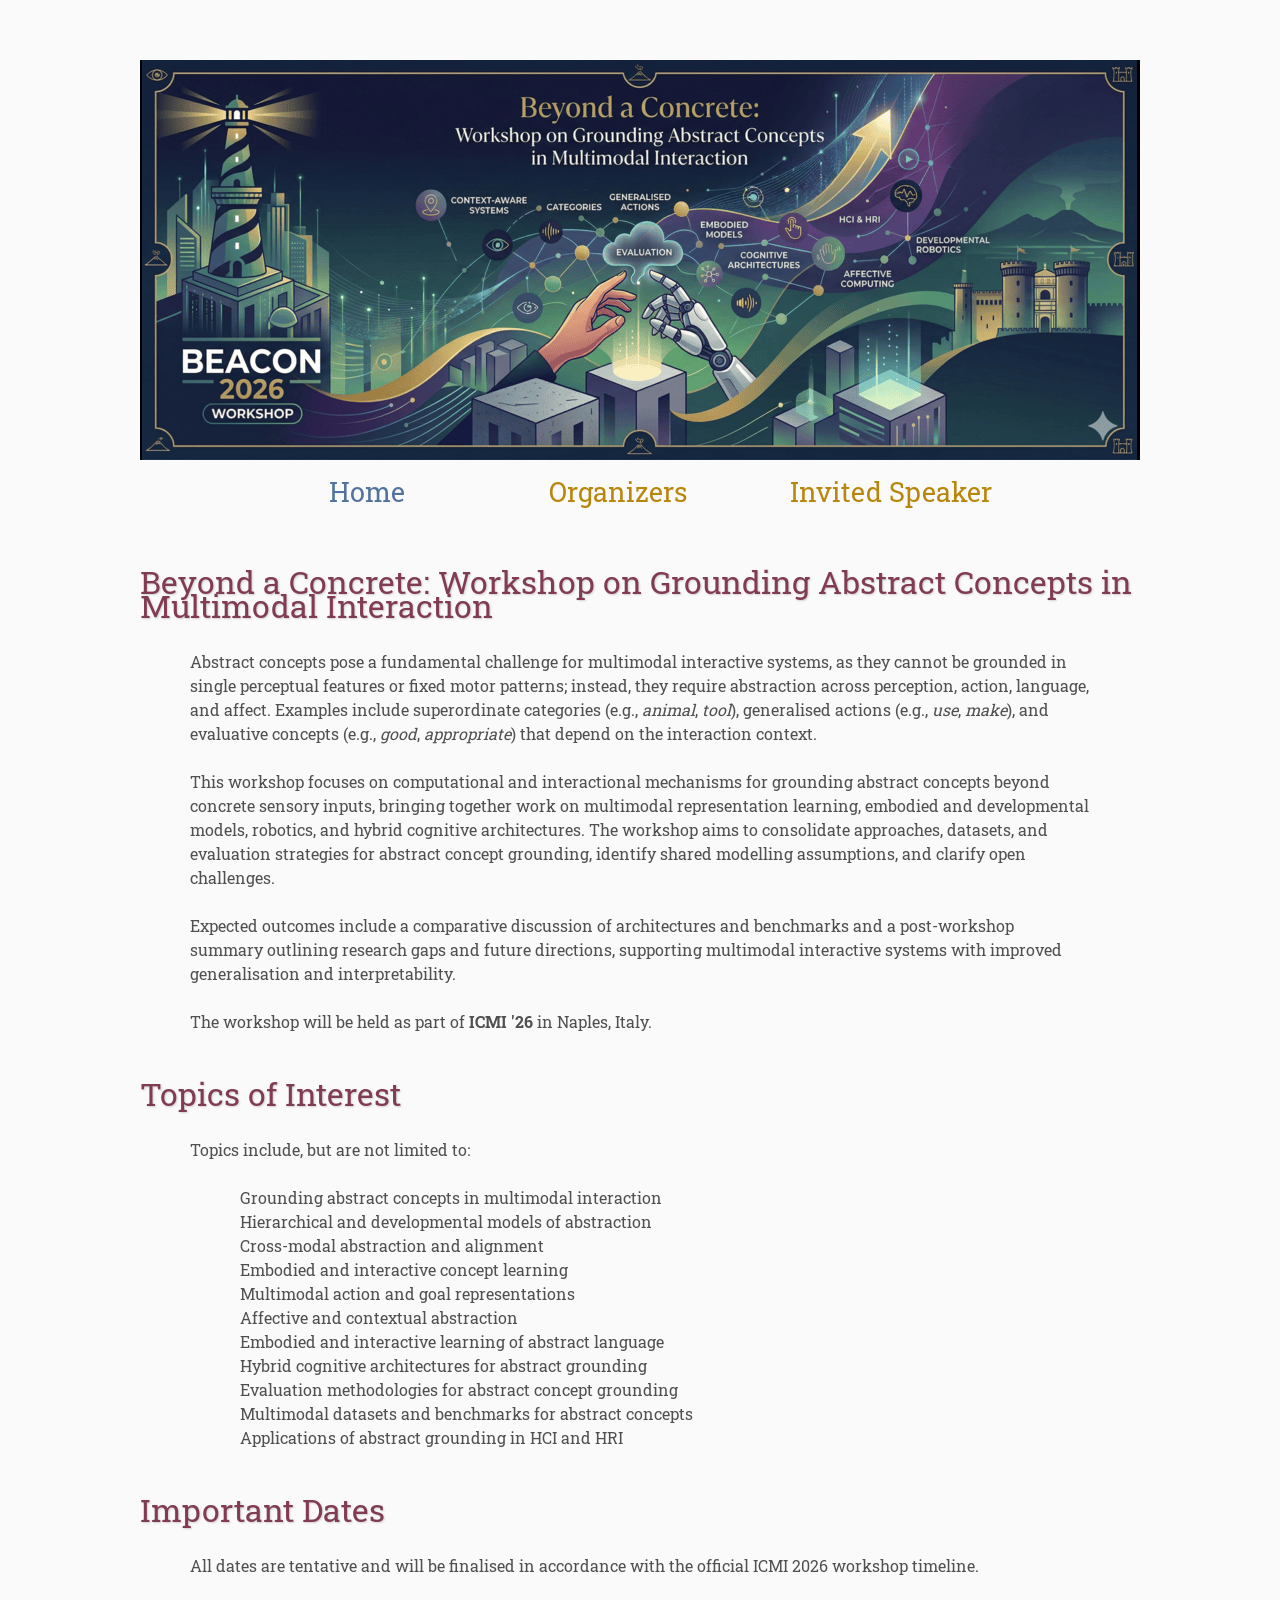
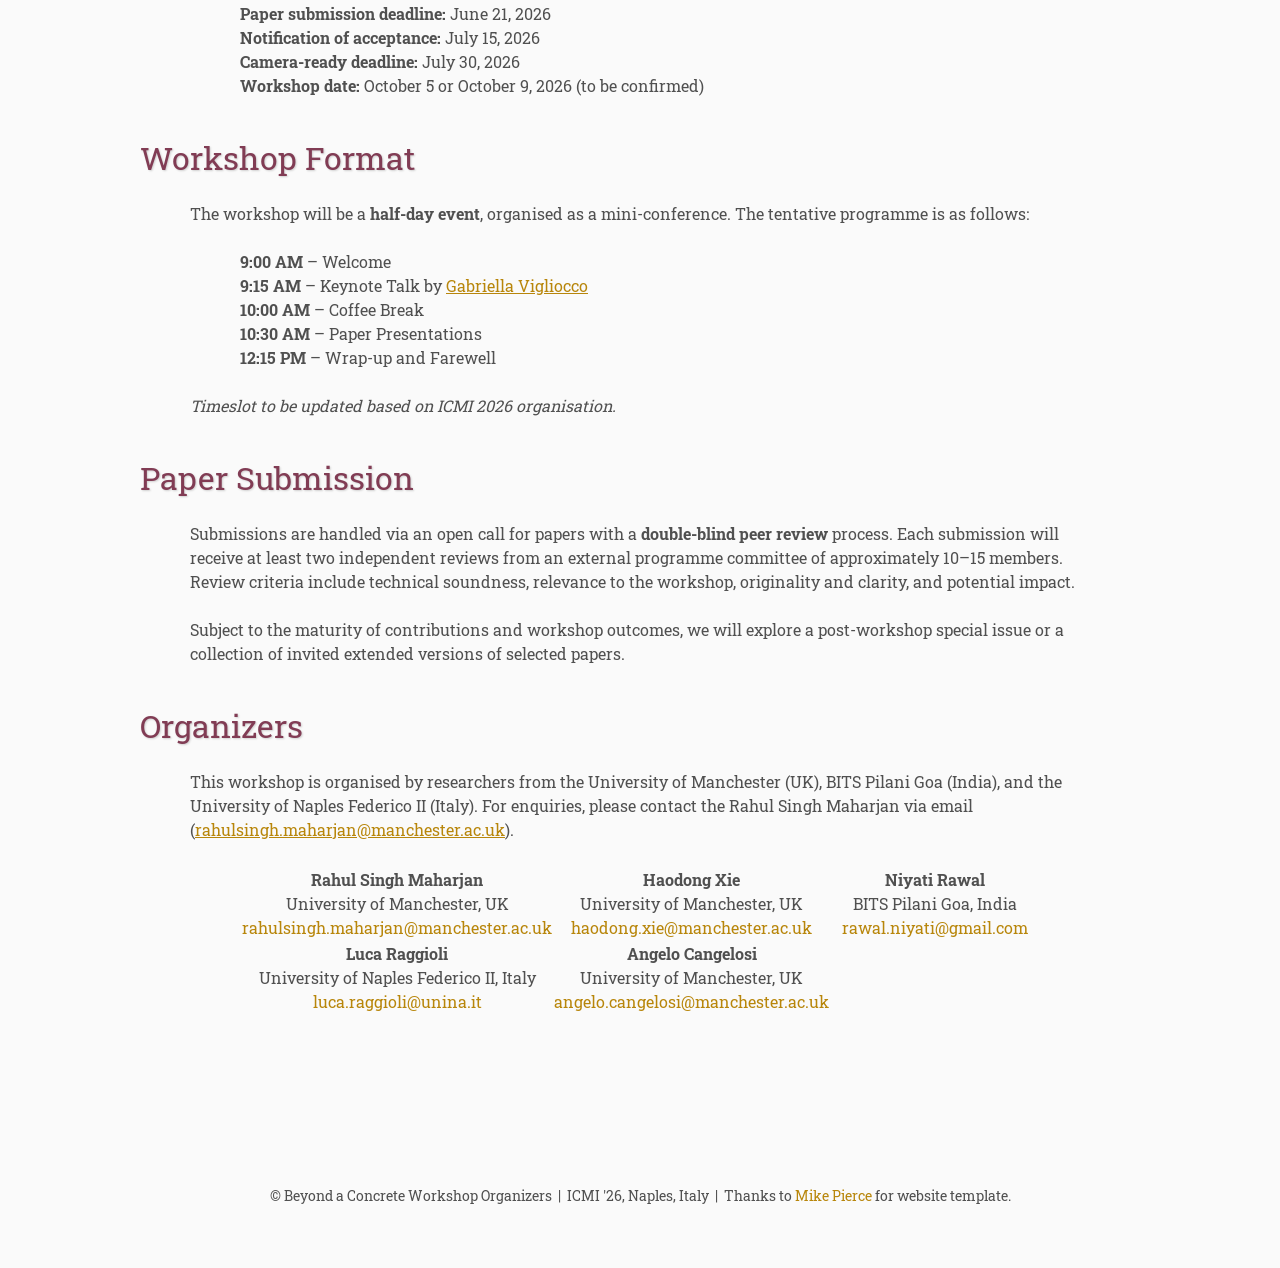
==== index.html @ 90e889a8 "Refactor navigation structure and add new organizers and speaker pages" ====
<!DOCTYPE html>
<html lang='en'>
 
<head>
    <base href=".">
    <link rel="shortcut icon" type="image/png" href="assets/favicon.ico"/>
    <link rel="stylesheet" type="text/css" media="all" href="assets/main.css"/>
    <meta name="description" content="Beyond a Concrete: Workshop on Grounding Abstract Concepts in Multimodal Interaction – ICMI 2026">
    <meta name="resource-type" content="document">
    <meta name="distribution" content="global">
    <meta name="KeyWords" content="ICMI 2026, Workshop, Abstract Concepts, Multimodal Interaction, Grounding, Cognitive Robotics">
    <title>Beyond a Concrete – ICMI 2026 Workshop</title>
</head>
 
<body>
 
    <div class="banner">
        <img src="assets/banner.png" alt="Beyond a Concrete Workshop Banner">
        <!-- <div class="top-left">
            <span class="title1">BEACON</span> <span class="year">2026</span>
        </div> -->
        <!-- <div class="bottom-right">
            October 5 or 9, 2026 <br> Naples, Italy
        </div> -->
    <!-- </div> -->
 
    <table class="navigation">
        <tr> 
            <td class="navigation">
                <a class="current" title="Workshop Home Page" href=".">Home</a>
            </td> 
            <td class="navigation">
                <a title="Information about the Organizers" href="organizers">Organizers</a>
            </td>
            <td class="navigation">
                <a title="Invited Speaker" href="speaker">Invited Speaker</a>
            </td> 
         </tr>
    </table>
 
    <h2 style="margin-top: 2em;">Beyond a Concrete: Workshop on Grounding Abstract Concepts in Multimodal Interaction</h2>

    <p>
        Abstract concepts pose a fundamental challenge for multimodal interactive systems, as they cannot be grounded
        in single perceptual features or fixed motor patterns; instead, they require abstraction across perception,
        action, language, and affect. Examples include superordinate categories (e.g., <em>animal</em>, <em>tool</em>),
        generalised actions (e.g., <em>use</em>, <em>make</em>), and evaluative concepts (e.g., <em>good</em>,
        <em>appropriate</em>) that depend on the interaction context.
    </p>
    <p>
        This workshop focuses on computational and interactional mechanisms for grounding abstract concepts beyond
        concrete sensory inputs, bringing together work on multimodal representation learning, embodied and
        developmental models, robotics, and hybrid cognitive architectures. The workshop aims to consolidate
        approaches, datasets, and evaluation strategies for abstract concept grounding, identify shared modelling
        assumptions, and clarify open challenges.
    </p>
    <p>
        Expected outcomes include a comparative discussion of architectures and benchmarks and a post-workshop
        summary outlining research gaps and future directions, supporting multimodal interactive systems with
        improved generalisation and interpretability.
    </p>
    <p>
        The workshop will be held as part of <strong>ICMI '26</strong> in Naples, Italy.
    </p>
 
    <h2>Topics of Interest</h2>
    <p>Topics include, but are not limited to:</p>
    <ul>
        <li>Grounding abstract concepts in multimodal interaction</li>
        <li>Hierarchical and developmental models of abstraction</li>
        <li>Cross-modal abstraction and alignment</li>
        <li>Embodied and interactive concept learning</li>
        <li>Multimodal action and goal representations</li>
        <li>Affective and contextual abstraction</li>
        <li>Embodied and interactive learning of abstract language</li>
        <li>Hybrid cognitive architectures for abstract grounding</li>
        <li>Evaluation methodologies for abstract concept grounding</li>
        <li>Multimodal datasets and benchmarks for abstract concepts</li>
        <li>Applications of abstract grounding in HCI and HRI</li>
    </ul>
 
    <h2>Important Dates</h2>
    <p>All dates are tentative and will be finalised in accordance with the official ICMI 2026 workshop timeline.</p>
    <ul>
        <li><strong>Paper submission deadline:</strong> June 21, 2026</li>
        <li><strong>Notification of acceptance:</strong> July 15, 2026</li>
        <li><strong>Camera-ready deadline:</strong> July 30, 2026</li>
        <li><strong>Workshop date:</strong> October 5 or October 9, 2026 (to be confirmed)</li>
    </ul>
 
    <h2>Workshop Format</h2>
    <p>
        The workshop will be a <strong>half-day event</strong>, organised as a mini-conference. The tentative programme is as follows:
    </p>
    <ul>
        <li><strong>9:00 AM</strong> – Welcome</li>
        <li><strong>9:15 AM</strong> – Keynote Talk by <a href="https://www.ucl.ac.uk/brain-sciences/pals/language-and-cognition-lab">Gabriella Vigliocco</a></li>
        <li><strong>10:00 AM</strong> – Coffee Break</li>
        <li><strong>10:30 AM</strong> – Paper Presentations</li>
        <li><strong>12:15 PM</strong> – Wrap-up and Farewell</li>
    </ul>
    <p><em>Timeslot to be updated based on ICMI 2026 organisation.</em></p>
 
    <h2>Paper Submission</h2>
    <p>
        Submissions are handled via an open call for papers with a <strong>double-blind peer review</strong> process.
        Each submission will receive at least two independent reviews from an external programme committee of
        approximately 10–15 members. Review criteria include technical soundness, relevance to the workshop,
        originality and clarity, and potential impact.
    </p>
    <p>
        Subject to the maturity of contributions and workshop outcomes, we will explore a post-workshop special
        issue or a collection of invited extended versions of selected papers.
    </p>
 
    <h2>Organizers</h2>
    <p>This workshop is organised by researchers from the University of Manchester (UK), BITS Pilani Goa (India),
        and the University of Naples Federico II (Italy). 
        <!-- It is supported by the ERC Advanced project <em>eTALK</em> (UKRI funded). -->
        For enquiries, please contact the Rahul Singh Maharjan via email (<a href="mailto:rahulsingh.maharjan@manchester.ac.uk">rahulsingh.maharjan@manchester.ac.uk</a>).
    </p>
    <table class="sponsors">
        <tr>
            <td class="sponsor">
                <strong>Rahul Singh Maharjan</strong><br>
                University of Manchester, UK<br>
                <a href="mailto:rahulsingh.maharjan@manchester.ac.uk">rahulsingh.maharjan@manchester.ac.uk</a>
            </td>
            <td class="sponsor">
                <strong>Haodong Xie</strong><br>
                University of Manchester, UK<br>
                <a href="mailto:haodong.xie@manchester.ac.uk">haodong.xie@manchester.ac.uk</a>
            </td>
            <td class="sponsor">
                <strong>Niyati Rawal</strong><br>
                BITS Pilani Goa, India<br>
                <a href="mailto:rawal.niyati@gmail.com">rawal.niyati@gmail.com</a>
            </td>
        </tr>
        <tr>
            <td class="sponsor">
                <strong>Luca Raggioli</strong><br>
                University of Naples Federico II, Italy<br>
                <a href="mailto:luca.raggioli@unina.it">luca.raggioli@unina.it</a>
            </td>
            <td class="sponsor">
                <strong>Angelo Cangelosi</strong><br>
                University of Manchester, UK<br>
                <a href="mailto:angelo.cangelosi@manchester.ac.uk">angelo.cangelosi@manchester.ac.uk</a>
            </td>
            <td class="sponsor"></td>
        </tr>
    </table>
 
    <footer>
        &copy; Beyond a Concrete Workshop Organizers &nbsp;|&nbsp; ICMI '26, Naples, Italy
        <!-- &nbsp;|&nbsp; Supported by ERC Advanced project <em>eTALK</em> (UKRI funded) -->
        &nbsp;|&nbsp; Thanks to <a href="https://github.com/mikepierce">Mike Pierce</a> for website template.
    </footer>

</body>
</html>
---- assets/main.css ----
/* main.css */

/* These are the colors and fonts used throughout the webpage.
 * I've listed them here so that a user may easily
 * do a search-and-replace for these to change the site theme.
 *   'Roboto',sans-serif; Font for the title text
 *   'Roboto-Slab',serif; Font for the body text 
 *   #fafafa; Background color of the site
 *   #505050; Foreground (text) color of the site
 *   #52739e; Navy, "Template" in the logo, current page in navigation, special titles in the Program
 *   #b2132e; Reddish, "Conference" in the logo, hover color for links
 *   #813c54; Heading color, titles in the Program
 *   #b8860b; Dark Goldenrod, color for links
 */

@import url('https://fonts.googleapis.com/css?family=Roboto%7CRoboto+Slab');

*{
    border:0;
    font:inherit;
    font-size:1em;
    margin:0;
    padding:0;
    vertical-align:baseline;
}

body{
    background-color: #fafafa;
    background-size: cover;
    background-attachment: fixed;
    color: #505050; 
    text-align:left;
    font-family:'Roboto',sans-serif;
    font-size:1em;
    line-height:1.5em;
    margin: 60px auto;
    width: 1000px;
}

a{color: #b8860b; text-decoration:none;}
a.current{color: #52739e;}
a.current:hover{color: #e82945;}
a:hover{color: #b2132e;}
a:active{color: #e82945;}
h1,h2,h3,h4{clear:left; color: #813c54; margin:1.5em 0em 1em 0em; font-family:'Roboto Slab',serif; text-shadow: 1px 1px 2px #d0d0d0;}
h1{font-size:2.67em;}
h2{font-size:2.00em;}
h3{font-size:1.67em;}
h4{font-size:1.33em;}
p{list-style:none; margin:24px auto 24px auto; padding:0px; width:900px; text-align:left;}
li a, p a {text-decoration:underline; text-decoration-color:#b8860b;}
ul{list-style:none; margin:24px auto 24px auto; padding:0px; width:800px; text-align:left;}
ul li{list-style:none; margin:0px auto 0px auto; padding:0px; text-align:left;}
i,em{font-style:italic;}
b,strong{font-weight:bold;}
sup{
    vertical-align: super;
    font-size: 0.8em;
    line-height: 0;
}
sub{
    vertical-align: sub;
    font-size: 0.8em;
    line-height: 0;
}
table{
    width: 1000px;
    margin: 12px auto 24px auto;
    float: center;
    /* UNCOMMENT THIS FOR DEBUGGING THE ALIGNMENT */
    /*border: 1px solid black;*/
}
th,td{
    text-align: left;
    /* UNCOMMENT THIS FOR DEBUGGING THE ALIGNMENT */
    /*border: 1px solid black;*/
}

/* Website Banner */
.banner {position: relative; font-family:'Roboto Slab',serif;}
.top-left {font-size:5.33em; color: #505050; background: #fafafa; text-align: center; width: auto; height: auto; position: absolute; padding: 36px 0 0 0; top: 0px;}
.bottom-right {font-size:2.33em; color: #fafafa; line-height: 1.5em; width: auto; height: 100px; padding: 0px 27px 27px 0px; text-align: right; position: absolute; bottom: 0px; right: 0px; text-shadow: 0px 0px 6px #000000;}

/* Conference Title Logo */
.title1{color: #b2132e; text-shadow: 1px 1px 3px #c0c0c0;} 
.title2{color: #52739e; text-shadow: 1px 1px 3px #c0c0c0;}
.year{color: #505050; font-size:0.67em; font-weight: lighter;}

/* Navigation Links (Home, Registration, etc) */
table.navigation{width:800px;}
td.navigation{font-size:1.67em; white-space:nowrap; width:20%; text-align:center; vertical-align:middle; padding:0px 0px 0px 0px;}

/* Sponsor Images */
table.sponsors{width:800px;}
td.sponsor{white-space:nowrap; width:33%; text-align:center; vertical-align:middle; padding:0px 0px 0px 0px;}
td.sponsor img{width: 100%}

/* The Table on the Program Page */
td.room{padding: 4px 12px 4px 4px; width: 90%; vertical-align:bottom; font-size:1.67em; color: #52739e; height:32px;}
td.date{white-space:nowrap; width:130px; text-align:right; vertical-align:top; padding:4px 16px 0px 0px;}
td.title{padding: 4px 12px 4px 4px; width: 90%; vertical-align:top; font-size:1.5em; color: #813c54; height:32px; font-family:'Roboto Slab',serif; text-shadow: 1px 1px 2px #d0d0d0; }
td.title-special{padding: 4px 12px 4px 4px; width: 90%; vertical-align:top; font-size:1.67em; color: #52739e; height:32px; font-family:'Roboto Slab',serif; text-shadow: 1px 1px 2px #d0d0d0;}
td.speaker{padding: 4px 12px 4px 4px; font-style: italic; font-size:1em; max-height:999999px}
td.abstract{padding: 4px 12px 12px 4px; font-size:1em; max-height:999999px}
td.abstract img{display: block; margin: 4px auto 8px auto}
table.plenary{padding-top: 8px; background: #ffffff;}

/* Registration and Directions iframes and Images */
iframe.registration{display:block; margin:1em auto 2em auto; width:700px; height:1400px; border:none;}
iframe.directions{display:block; margin:1em auto 2em auto; width:800px; height:400px; border:none;}
img.center{display:block; width:67%; margin:1em auto 2em auto;}

/* Flyer Images */
table.flyers{width:800px;}
td.flyer{white-space:nowrap; width:50%; text-align:center; vertical-align:middle; padding:0px 0px 0px 0px;}
td.sponsor img{width: 100%}

footer{font-size:0.875em; margin-top:12em; text-align:center;}

/* My hacky way of making the site mobile-friendly */
@media only screen and (max-width: 1100px) {
    h2{font-size:3.00em;}
    p{font-size:1.5em; line-height:1.5em;}
    th,td,tr{font-size:1.5em; line-height:1.5em;}
    td.date{font-size:1em; padding-top:0.5em;}
    td.navigation{font-size:1.5em; padding:0px 20px 0px 20px;}
    table.footer{font-size:0.33em;}
}
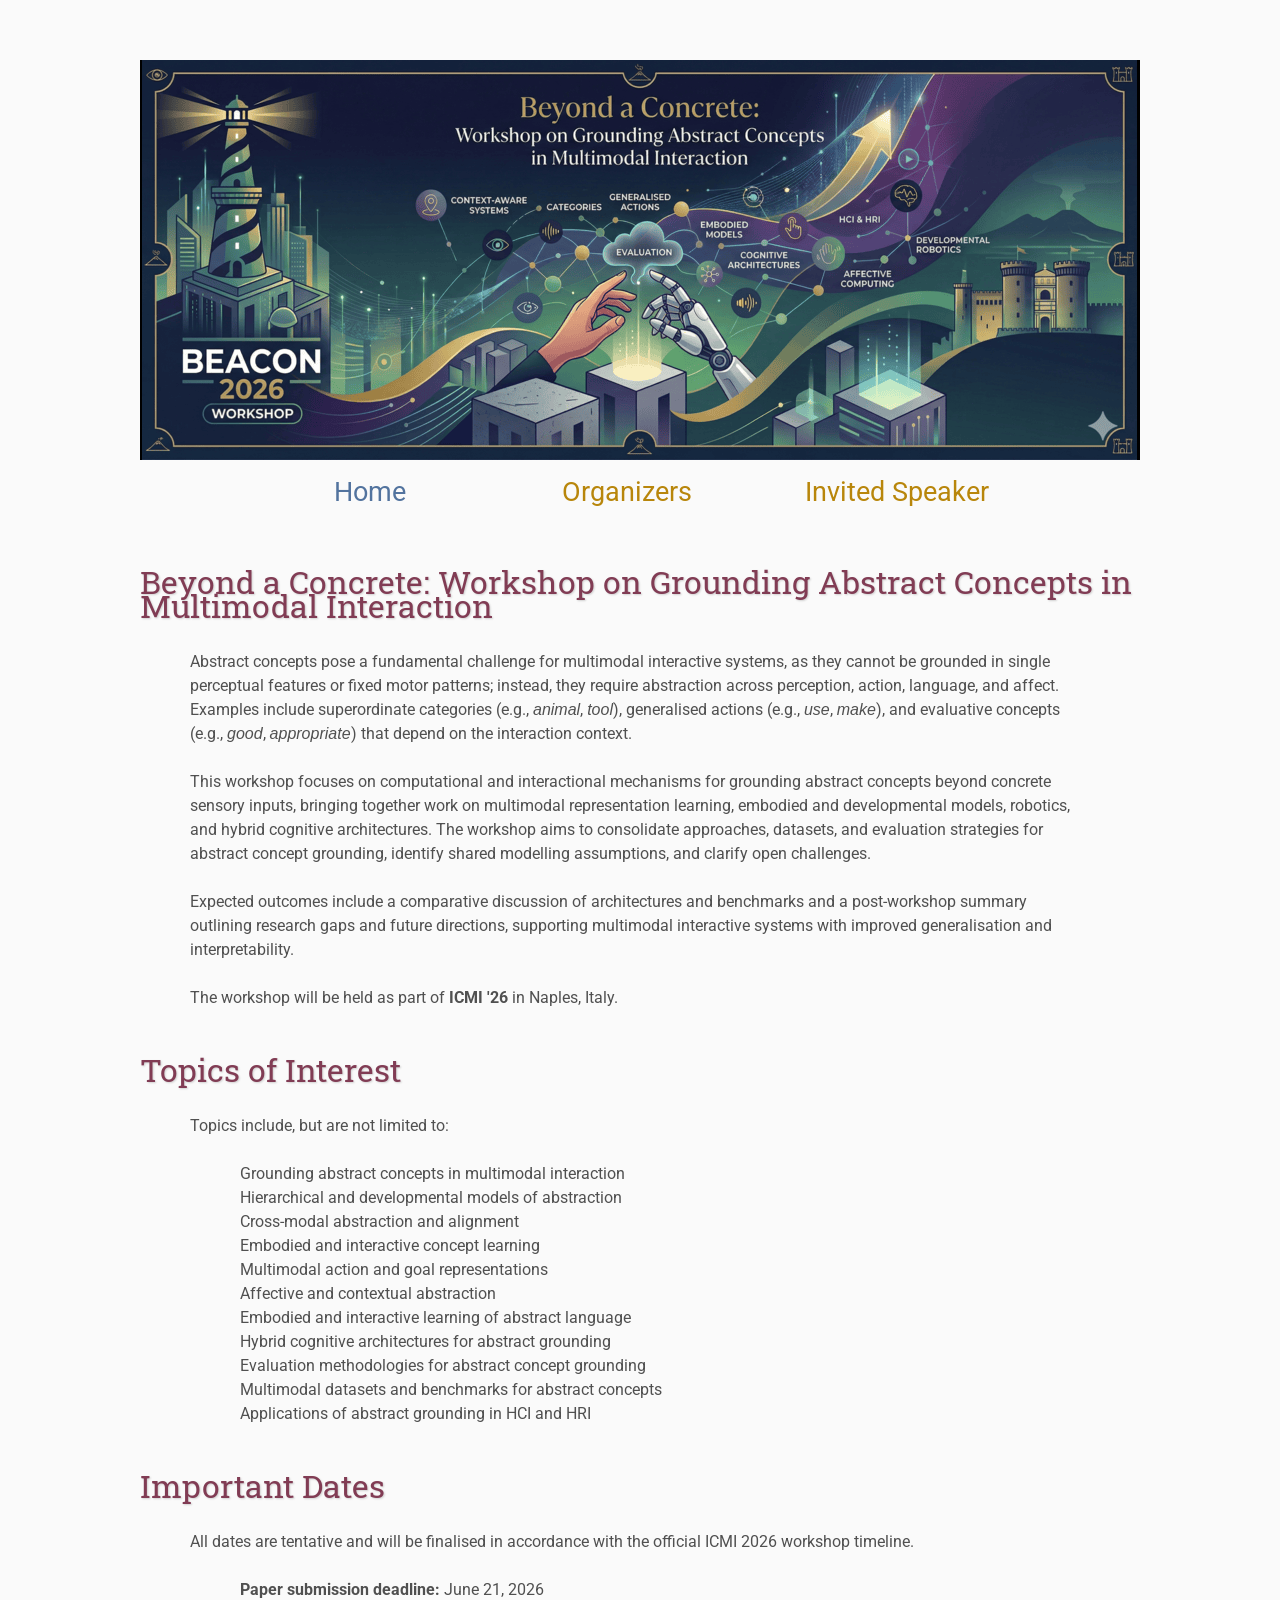
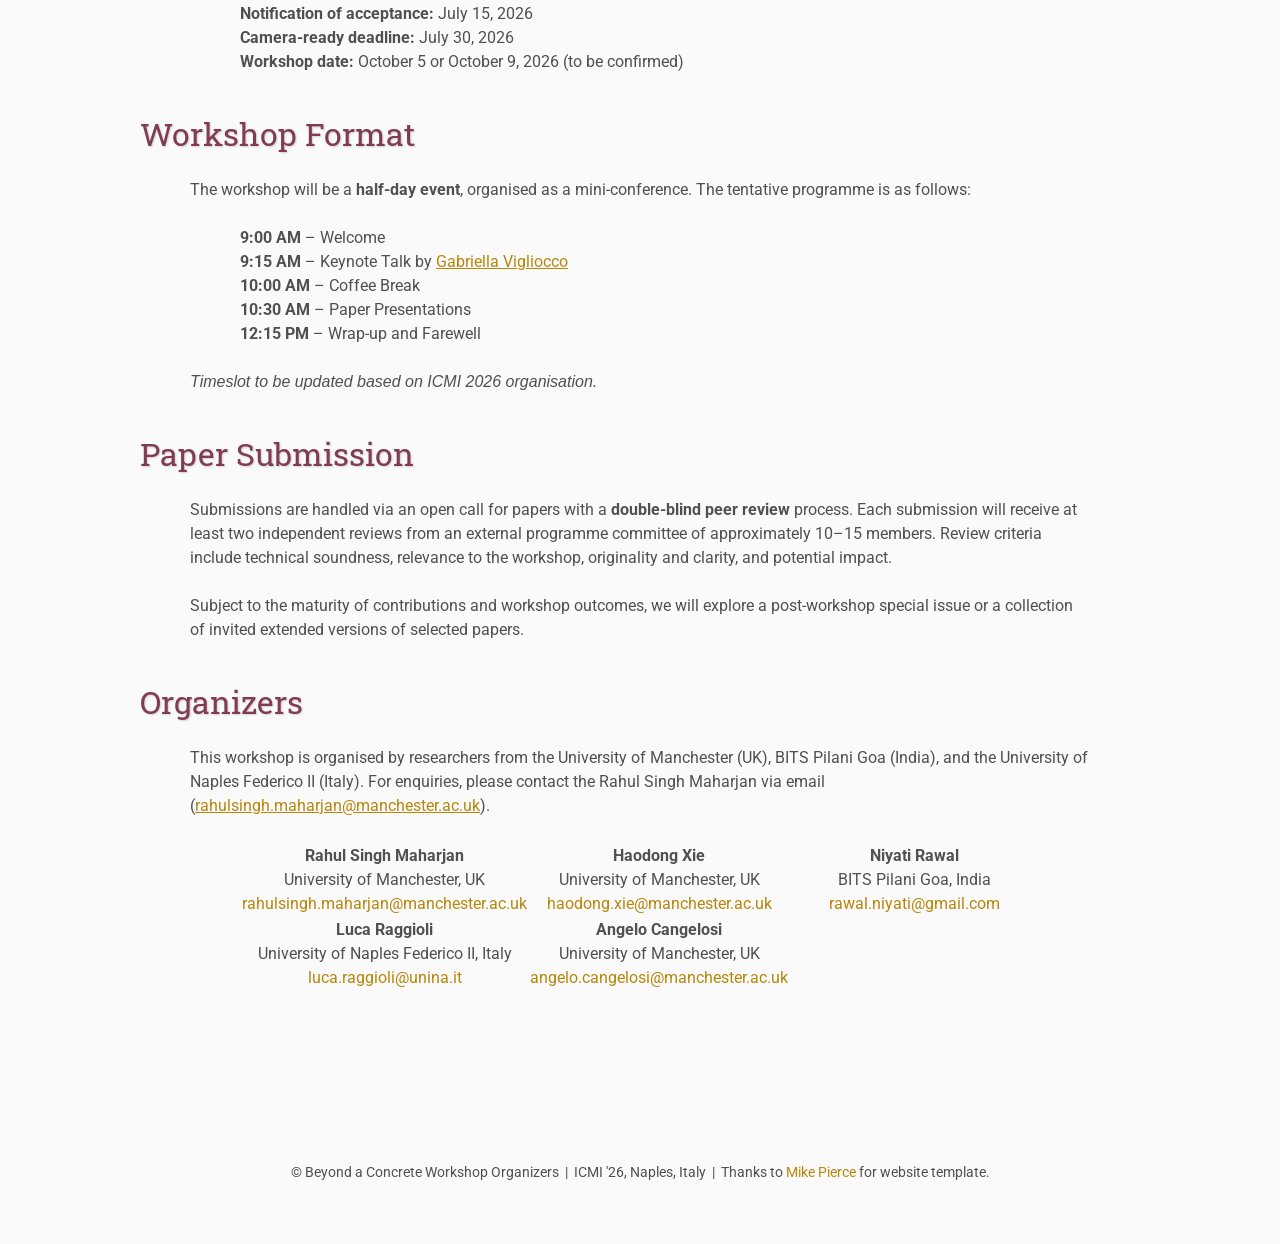
==== commit 2f6b062e: "Fix layout issues by properly closing div elements in index.html and organizers/index.html" ====
--- a/index.html
+++ b/index.html
@@ -22,7 +22,7 @@
         <!-- <div class="bottom-right">
             October 5 or 9, 2026 <br> Naples, Italy
         </div> -->
-    <!-- </div> -->
+    </div>
  
     <table class="navigation">
         <tr> 
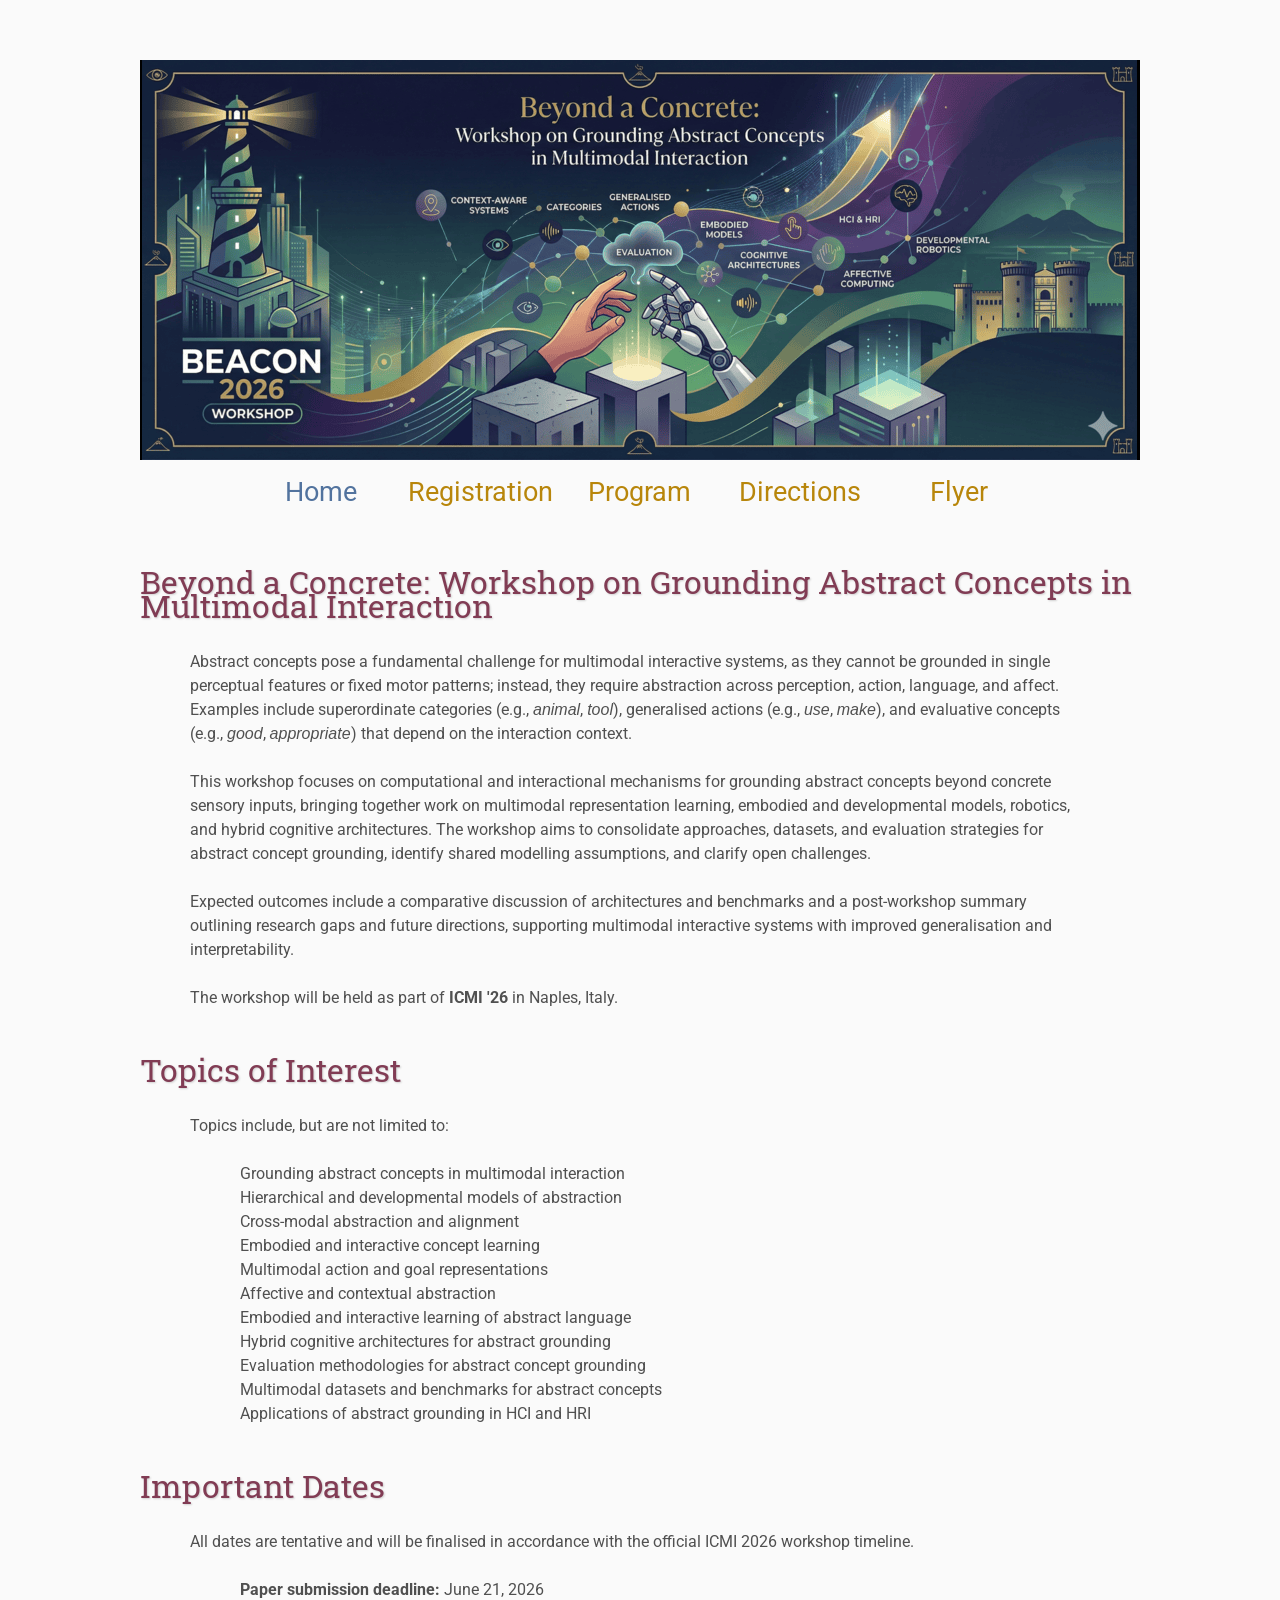
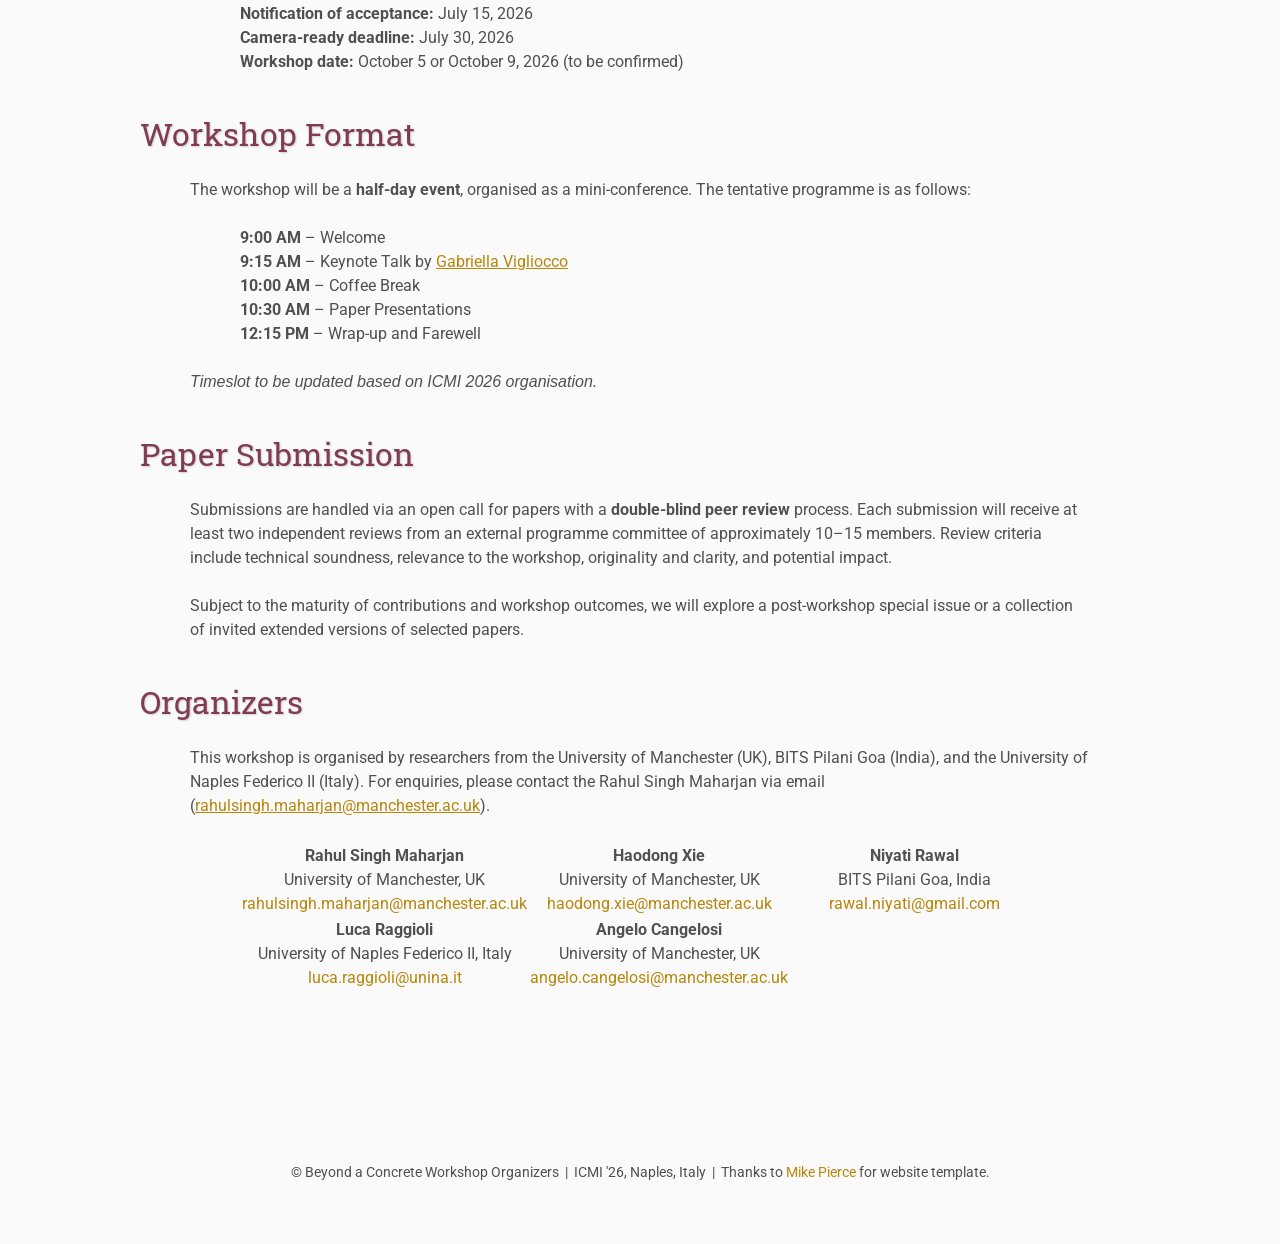
==== commit b30e3565: "Add navigation and content for directions, flyer, program, and registration pages" ====
--- a/index.html
+++ b/index.html
@@ -25,17 +25,23 @@
     </div>
  
     <table class="navigation">
-        <tr> 
+        <tr>
             <td class="navigation">
-                <a class="current" title="Workshop Home Page" href=".">Home</a>
-            </td> 
-            <td class="navigation">
-                <a title="Information about the Organizers" href="organizers">Organizers</a>
+                <a class="current" title="Conference Home Page" href=".">Home</a>
             </td>
             <td class="navigation">
-                <a title="Invited Speaker" href="speaker">Invited Speaker</a>
-            </td> 
-         </tr>
+                <a title="Register for the Conference" href="registration">Registration</a>
+            </td>
+            <td class="navigation">
+                <a title="Conference Program" href="program">Program</a> 
+            </td>
+            <td class="navigation">
+                <a title="Directions to the Conference" href="directions">Directions</a>
+            </td>
+            <td class="navigation">
+                <a title="Conference Flyer" href="flyer">Flyer</a>
+            </td>
+        </tr>
     </table>
  
     <h2 style="margin-top: 2em;">Beyond a Concrete: Workshop on Grounding Abstract Concepts in Multimodal Interaction</h2>
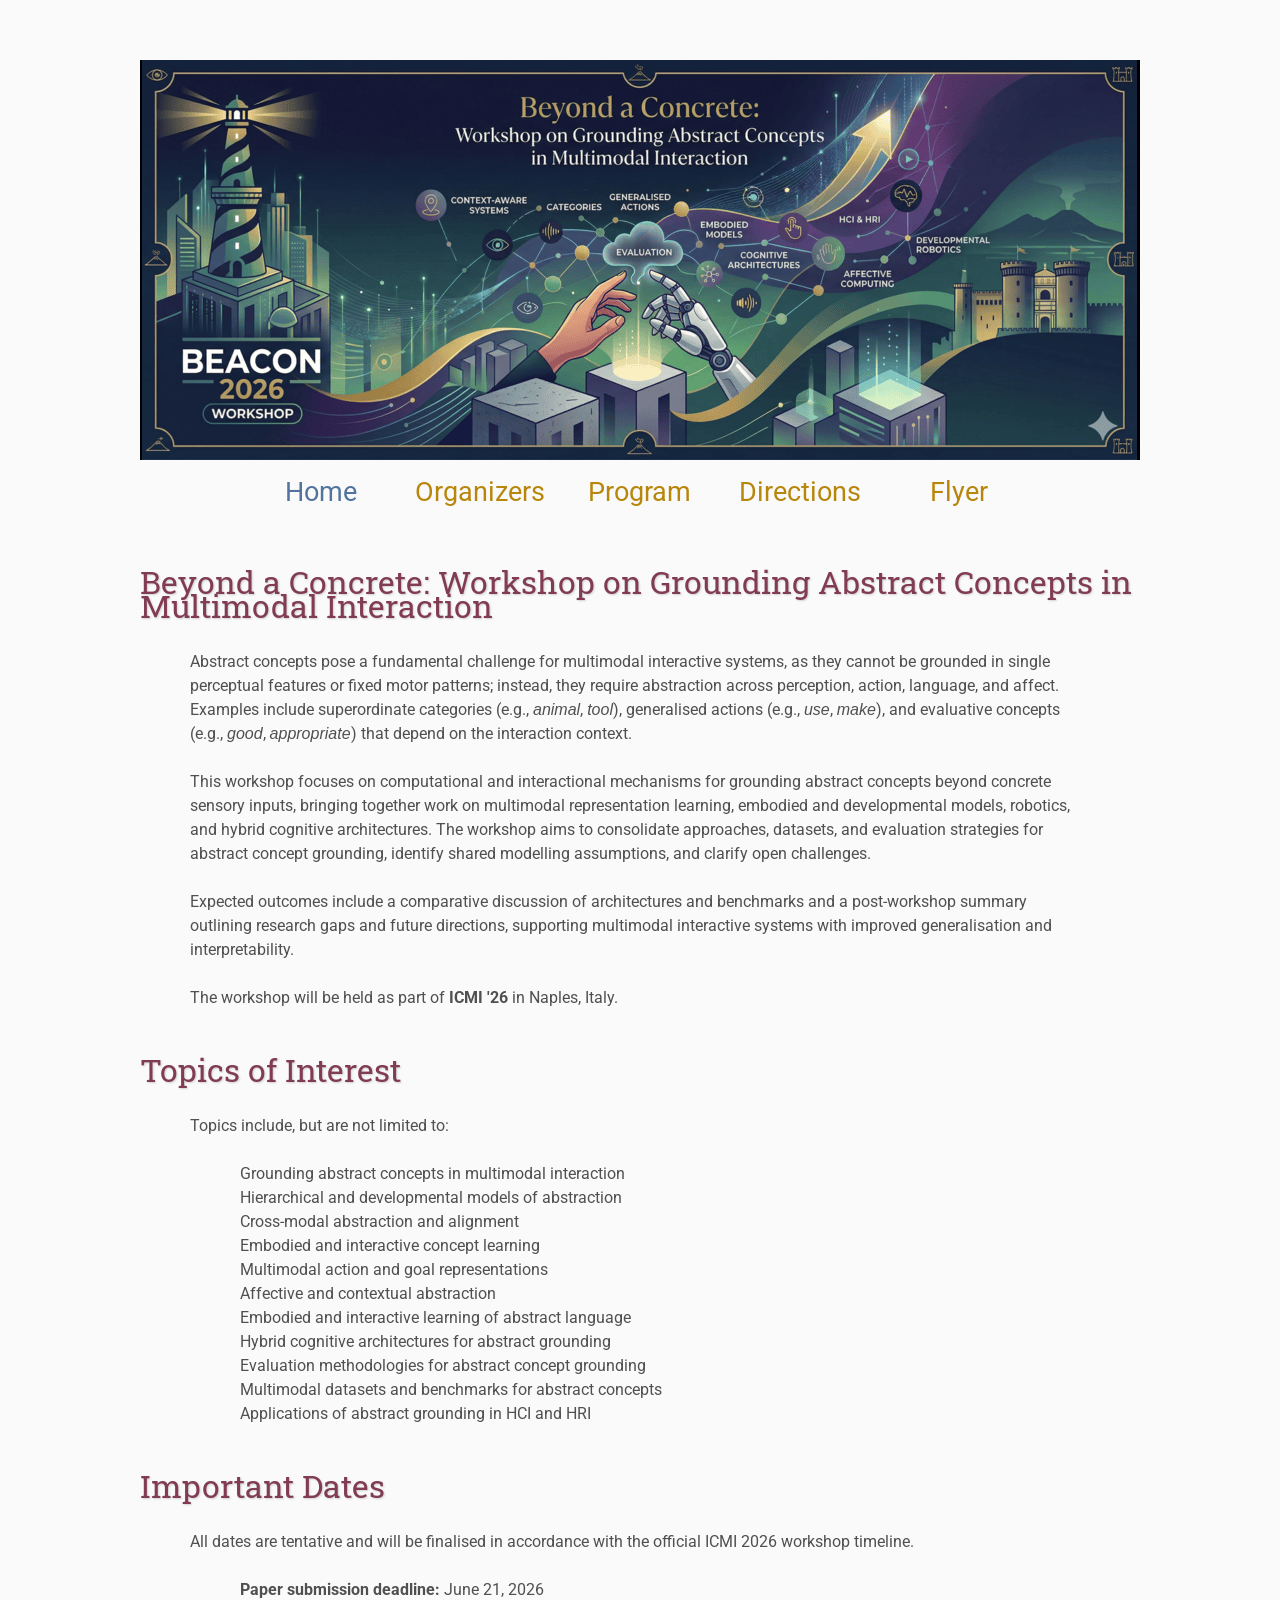
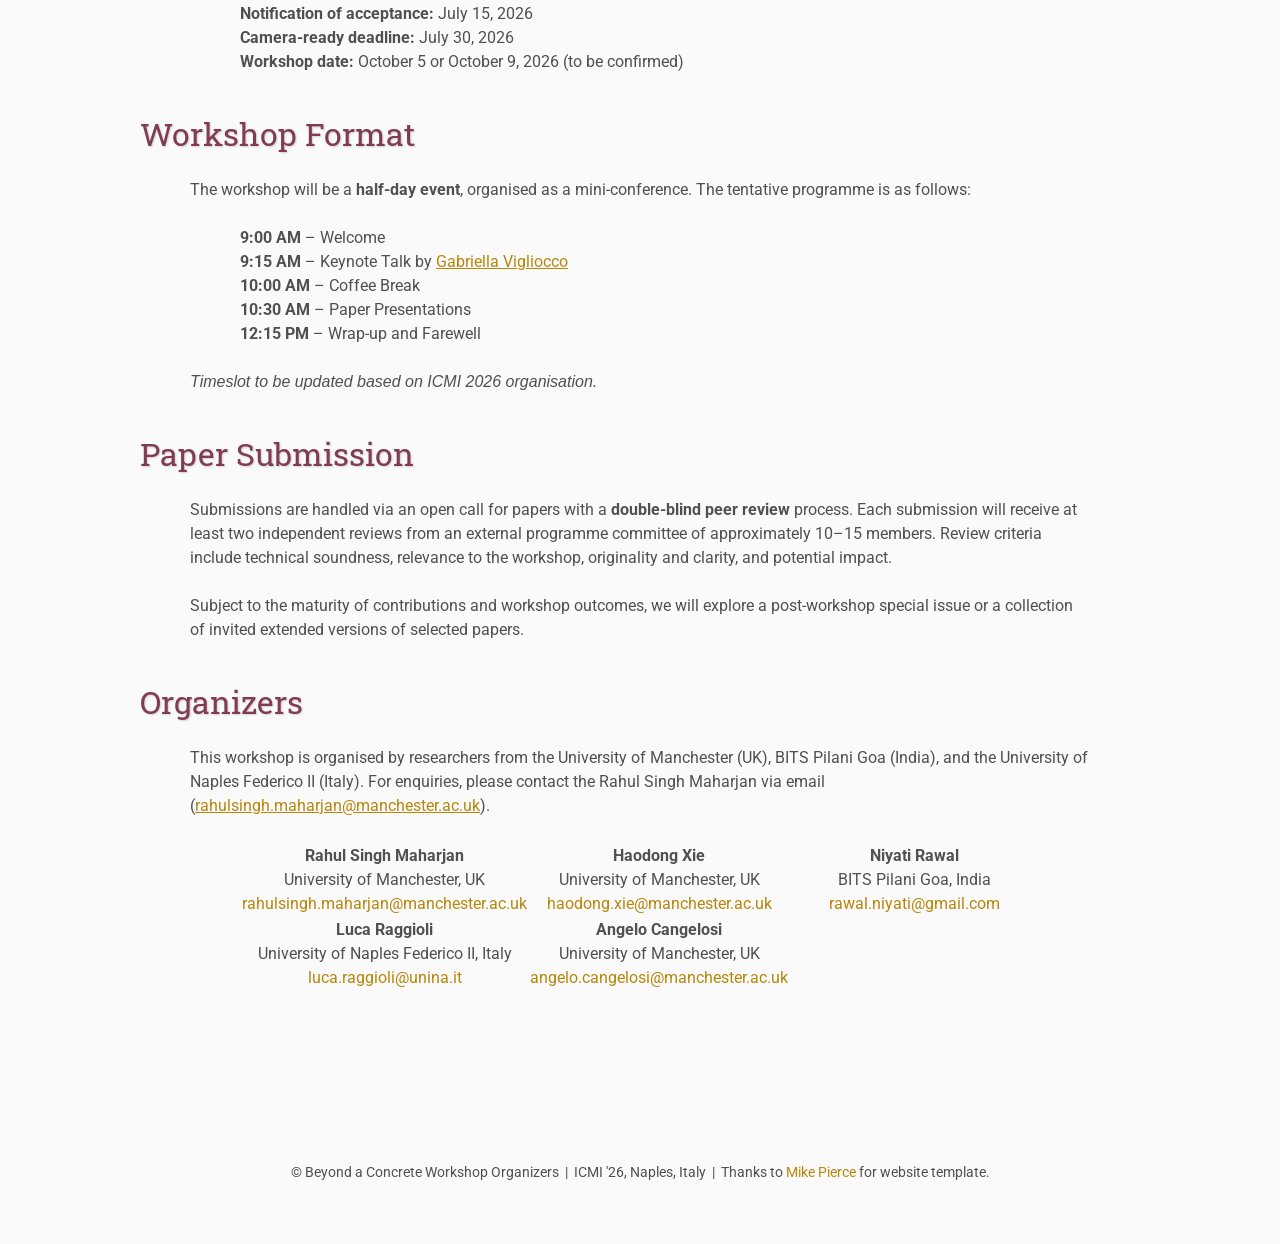
==== commit 338f52bb: "Update navigation links and remove unused registration and speaker pages" ====
--- a/index.html
+++ b/index.html
@@ -30,7 +30,7 @@
                 <a class="current" title="Conference Home Page" href=".">Home</a>
             </td>
             <td class="navigation">
-                <a title="Register for the Conference" href="registration">Registration</a>
+                <a title="Workshop Organizers" href="organizers">Organizers</a>
             </td>
             <td class="navigation">
                 <a title="Conference Program" href="program">Program</a> 
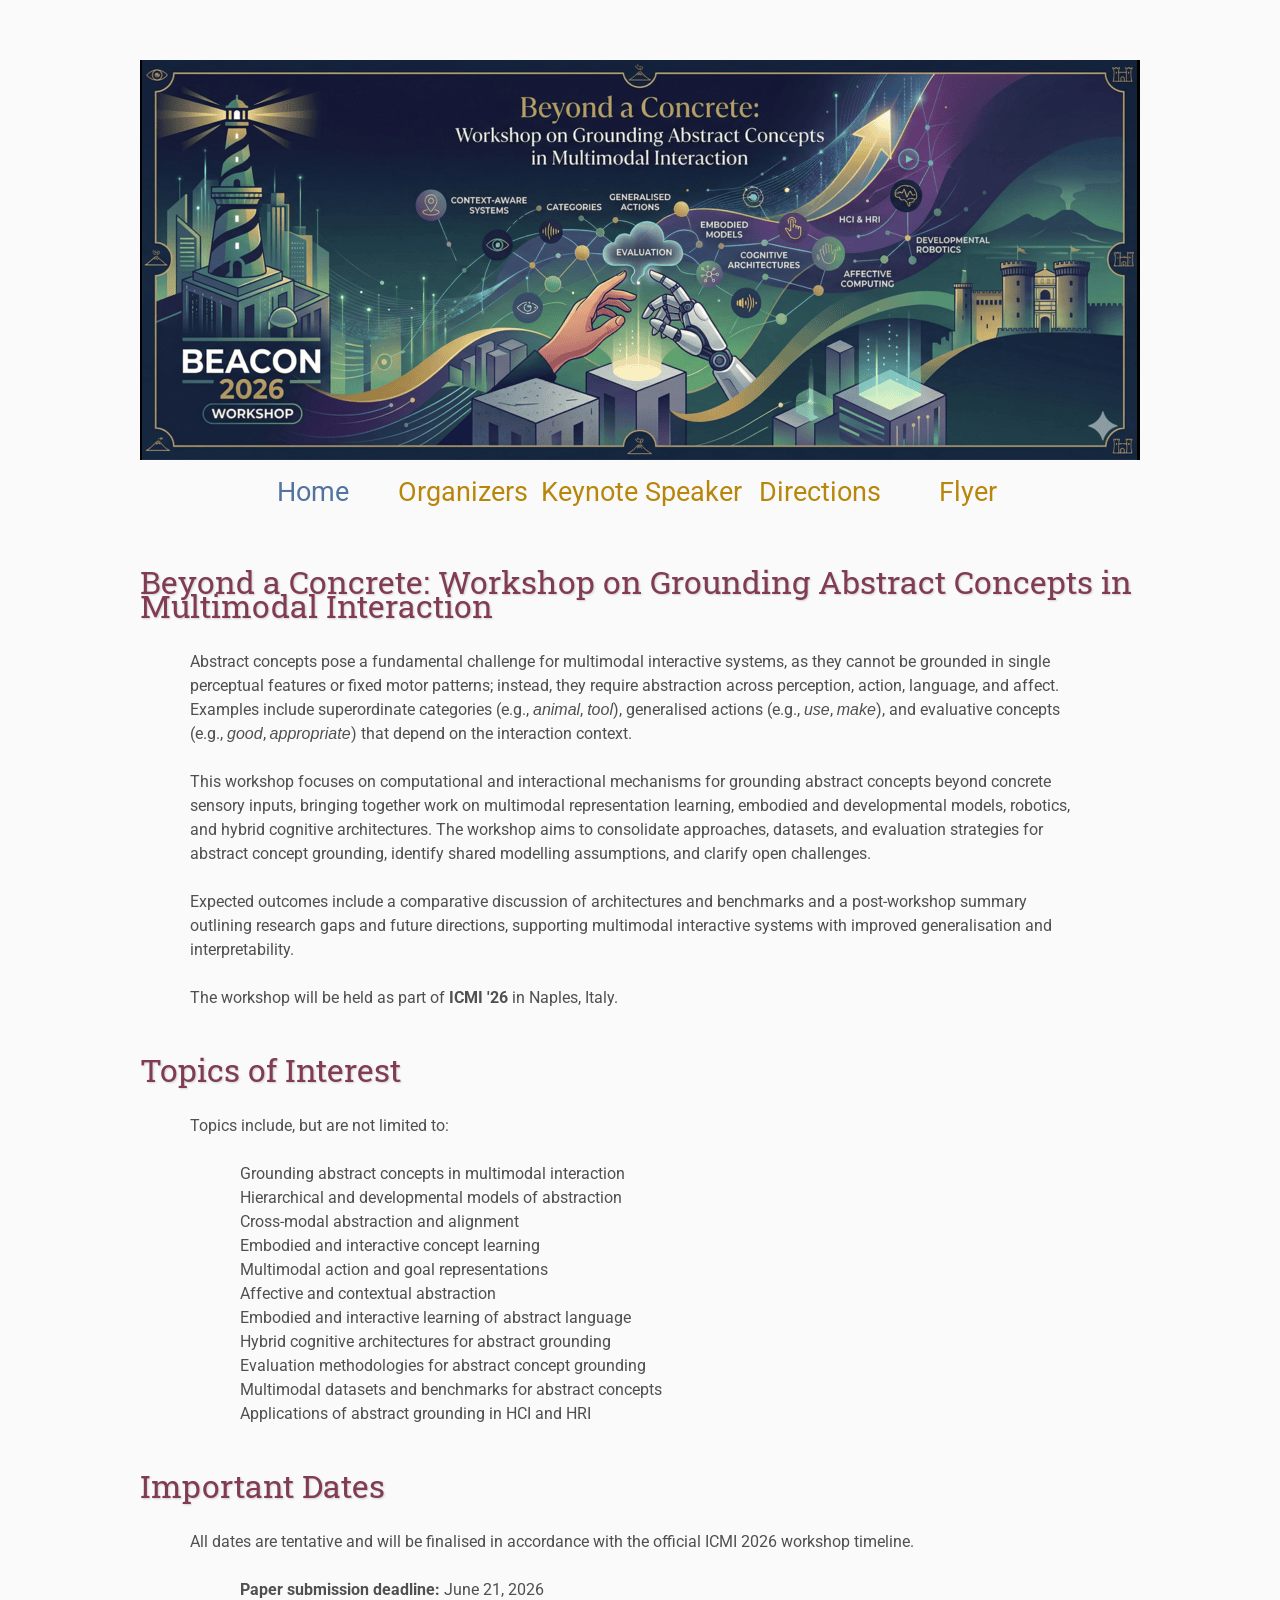
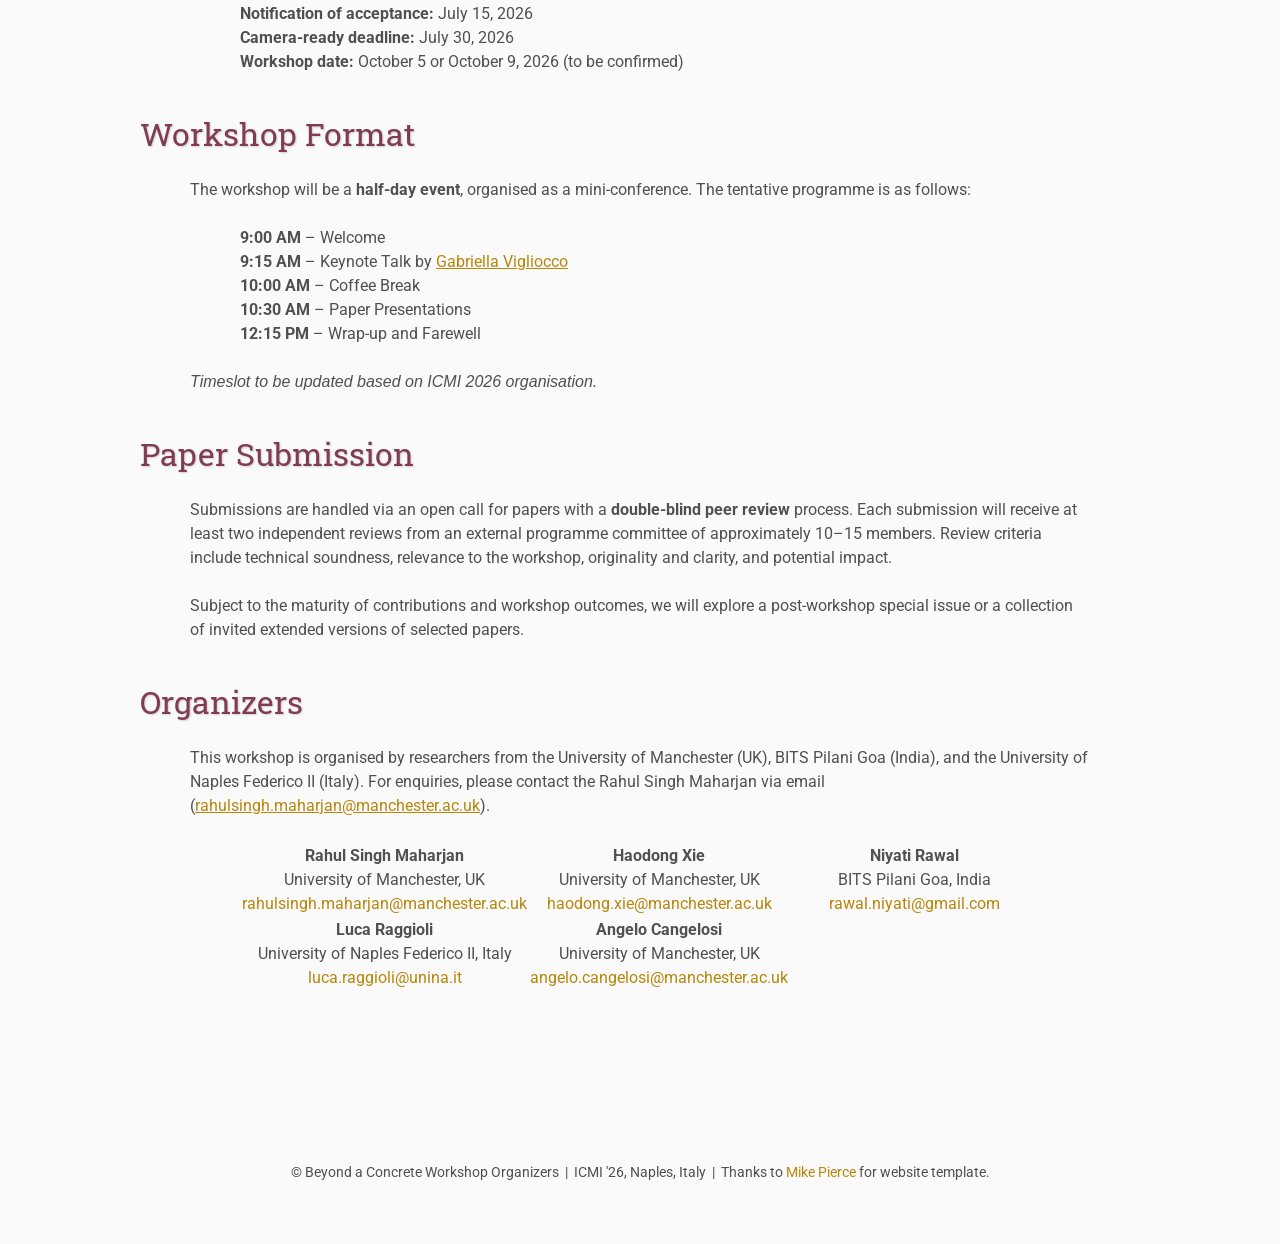
==== commit 5321c411: "Update navigation links and add speaker page with keynote details" ====
--- a/index.html
+++ b/index.html
@@ -33,7 +33,7 @@
                 <a title="Workshop Organizers" href="organizers">Organizers</a>
             </td>
             <td class="navigation">
-                <a title="Conference Program" href="program">Program</a> 
+                <a title="Keynote Speaker" href="speaker">Keynote Speaker</a>
             </td>
             <td class="navigation">
                 <a title="Directions to the Conference" href="directions">Directions</a>
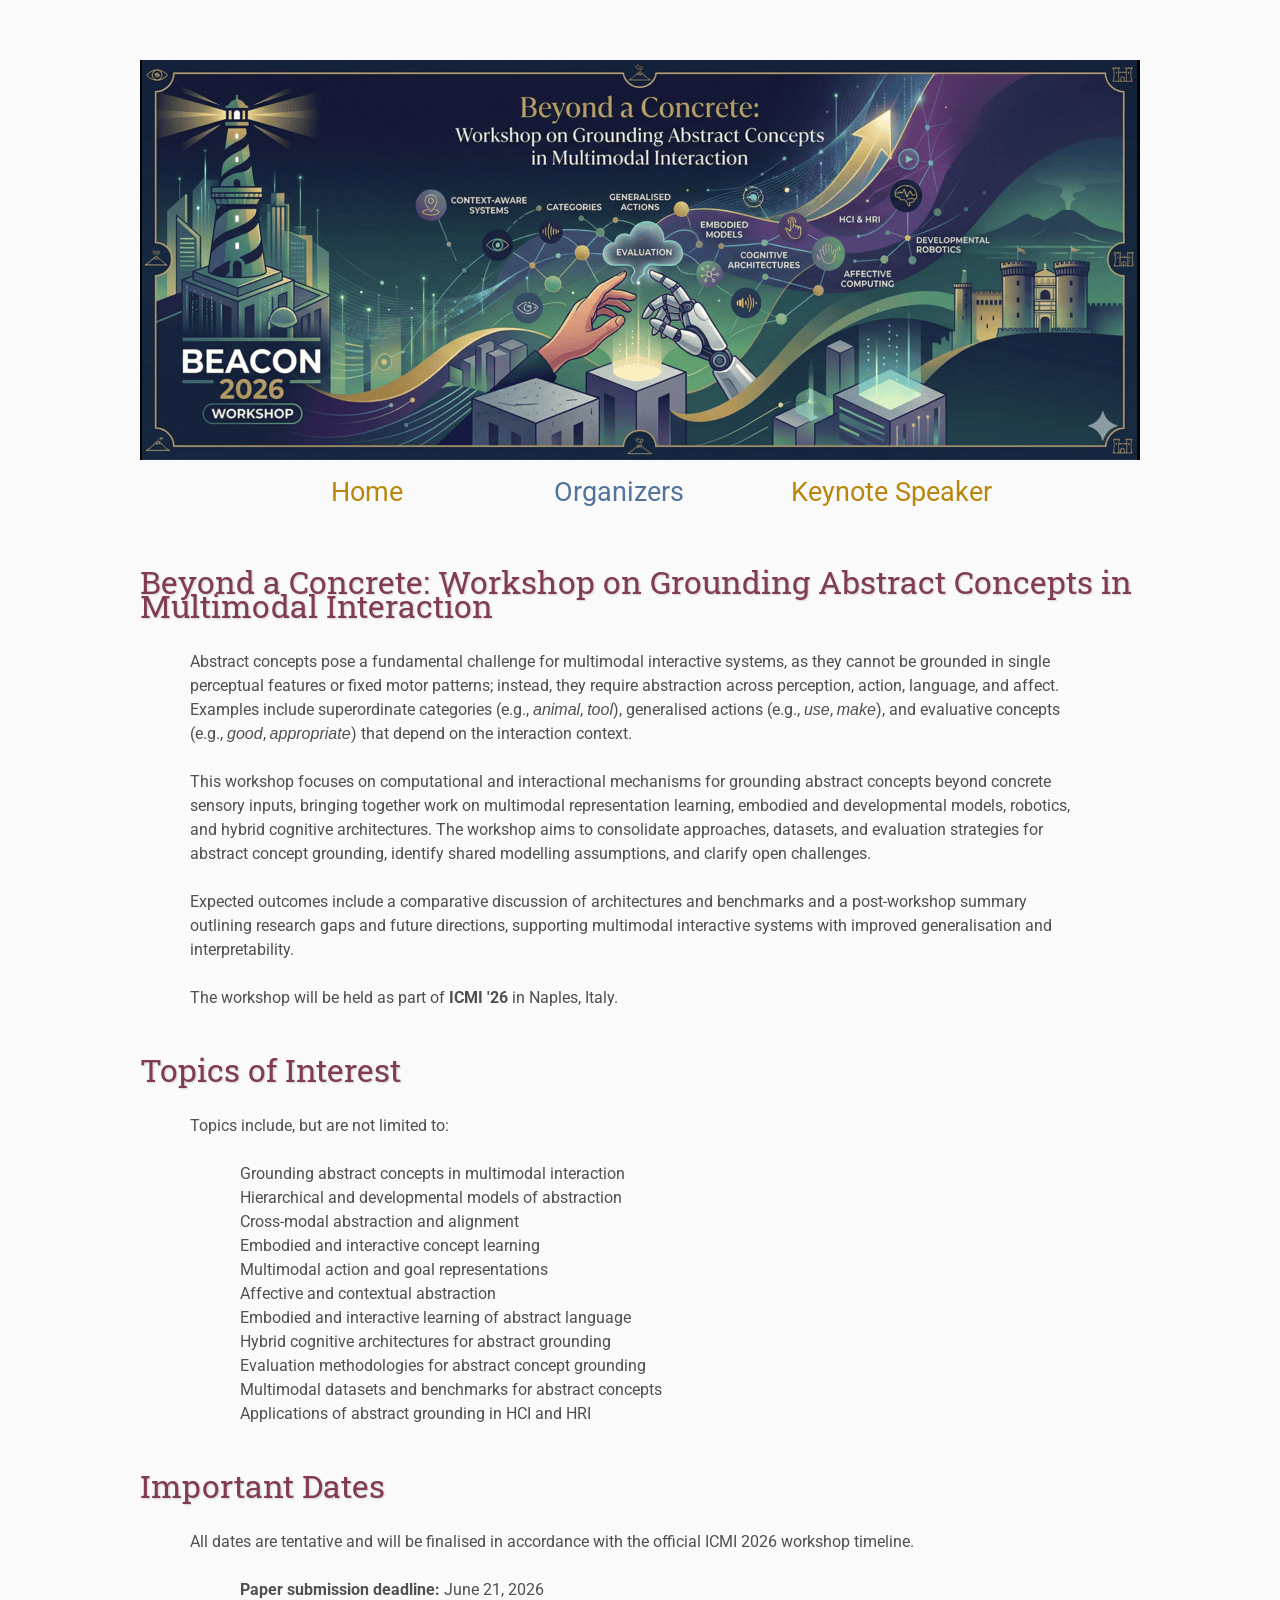
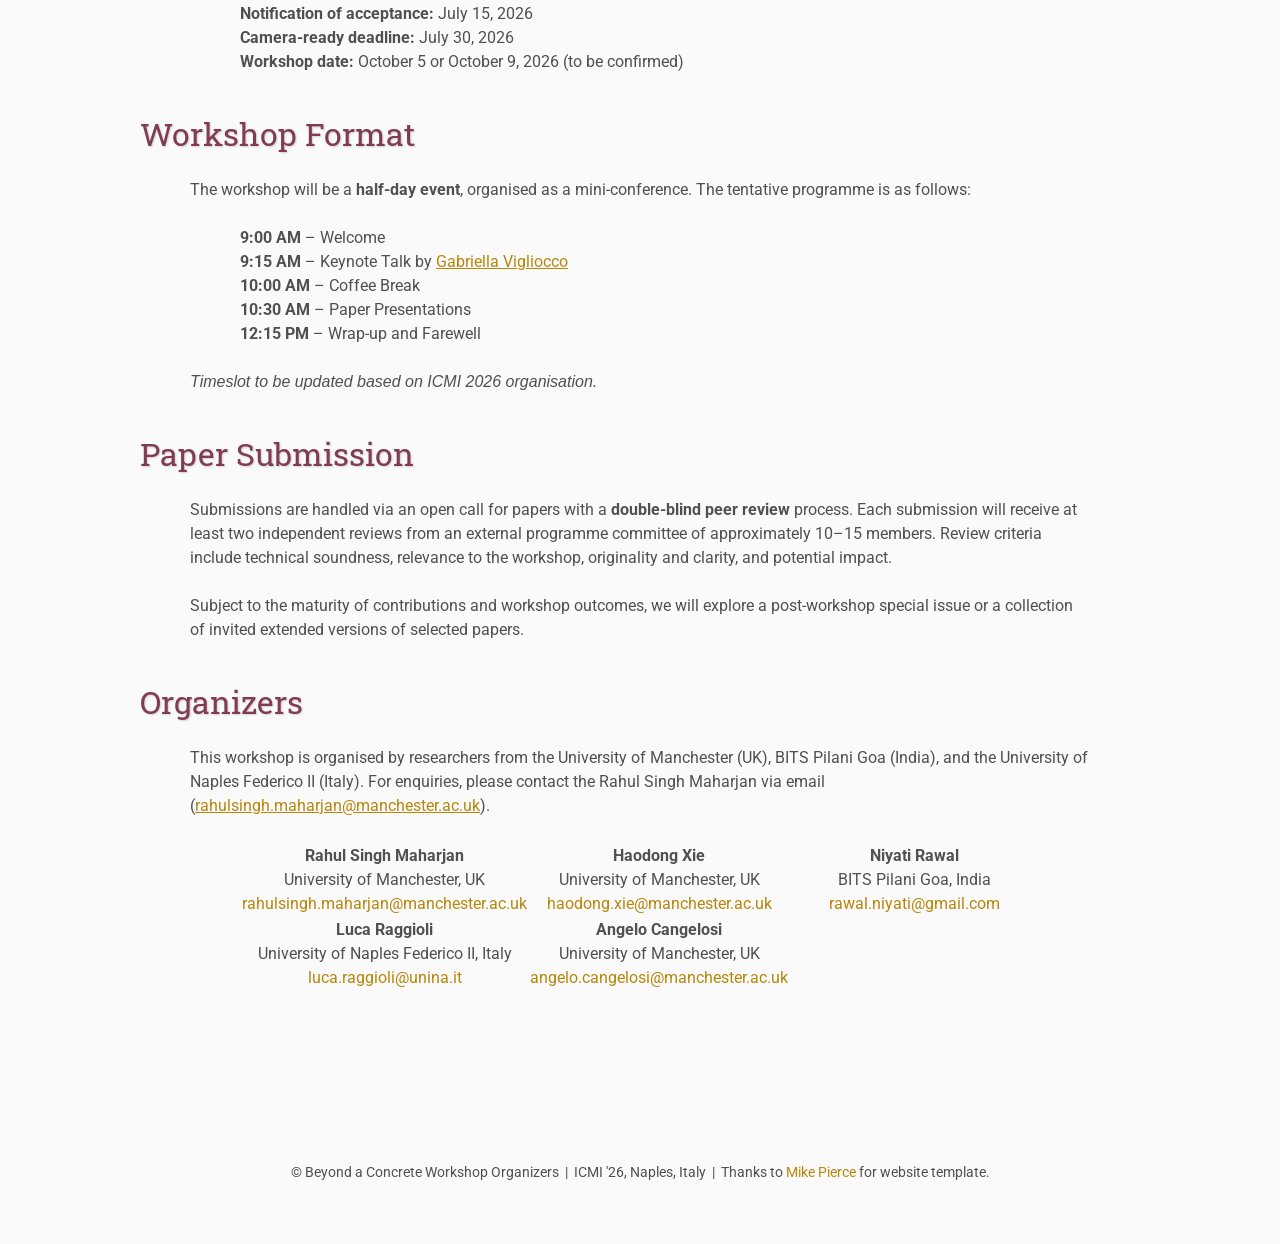
==== commit a44af41a: "Update navigation links for home and organizers; comment out unused directions and flyer links" ====
--- a/index.html
+++ b/index.html
@@ -27,20 +27,20 @@
     <table class="navigation">
         <tr>
             <td class="navigation">
-                <a class="current" title="Conference Home Page" href=".">Home</a>
+                <a title="Conference Home Page" href=".">Home</a>
             </td>
             <td class="navigation">
-                <a title="Workshop Organizers" href="organizers">Organizers</a>
+                <a class="current" title="Workshop Organizers" href="organizers">Organizers</a>
             </td>
             <td class="navigation">
                 <a title="Keynote Speaker" href="speaker">Keynote Speaker</a>
             </td>
-            <td class="navigation">
+            <!-- <td class="navigation">
                 <a title="Directions to the Conference" href="directions">Directions</a>
             </td>
             <td class="navigation">
                 <a title="Conference Flyer" href="flyer">Flyer</a>
-            </td>
+            </td> -->
         </tr>
     </table>
  
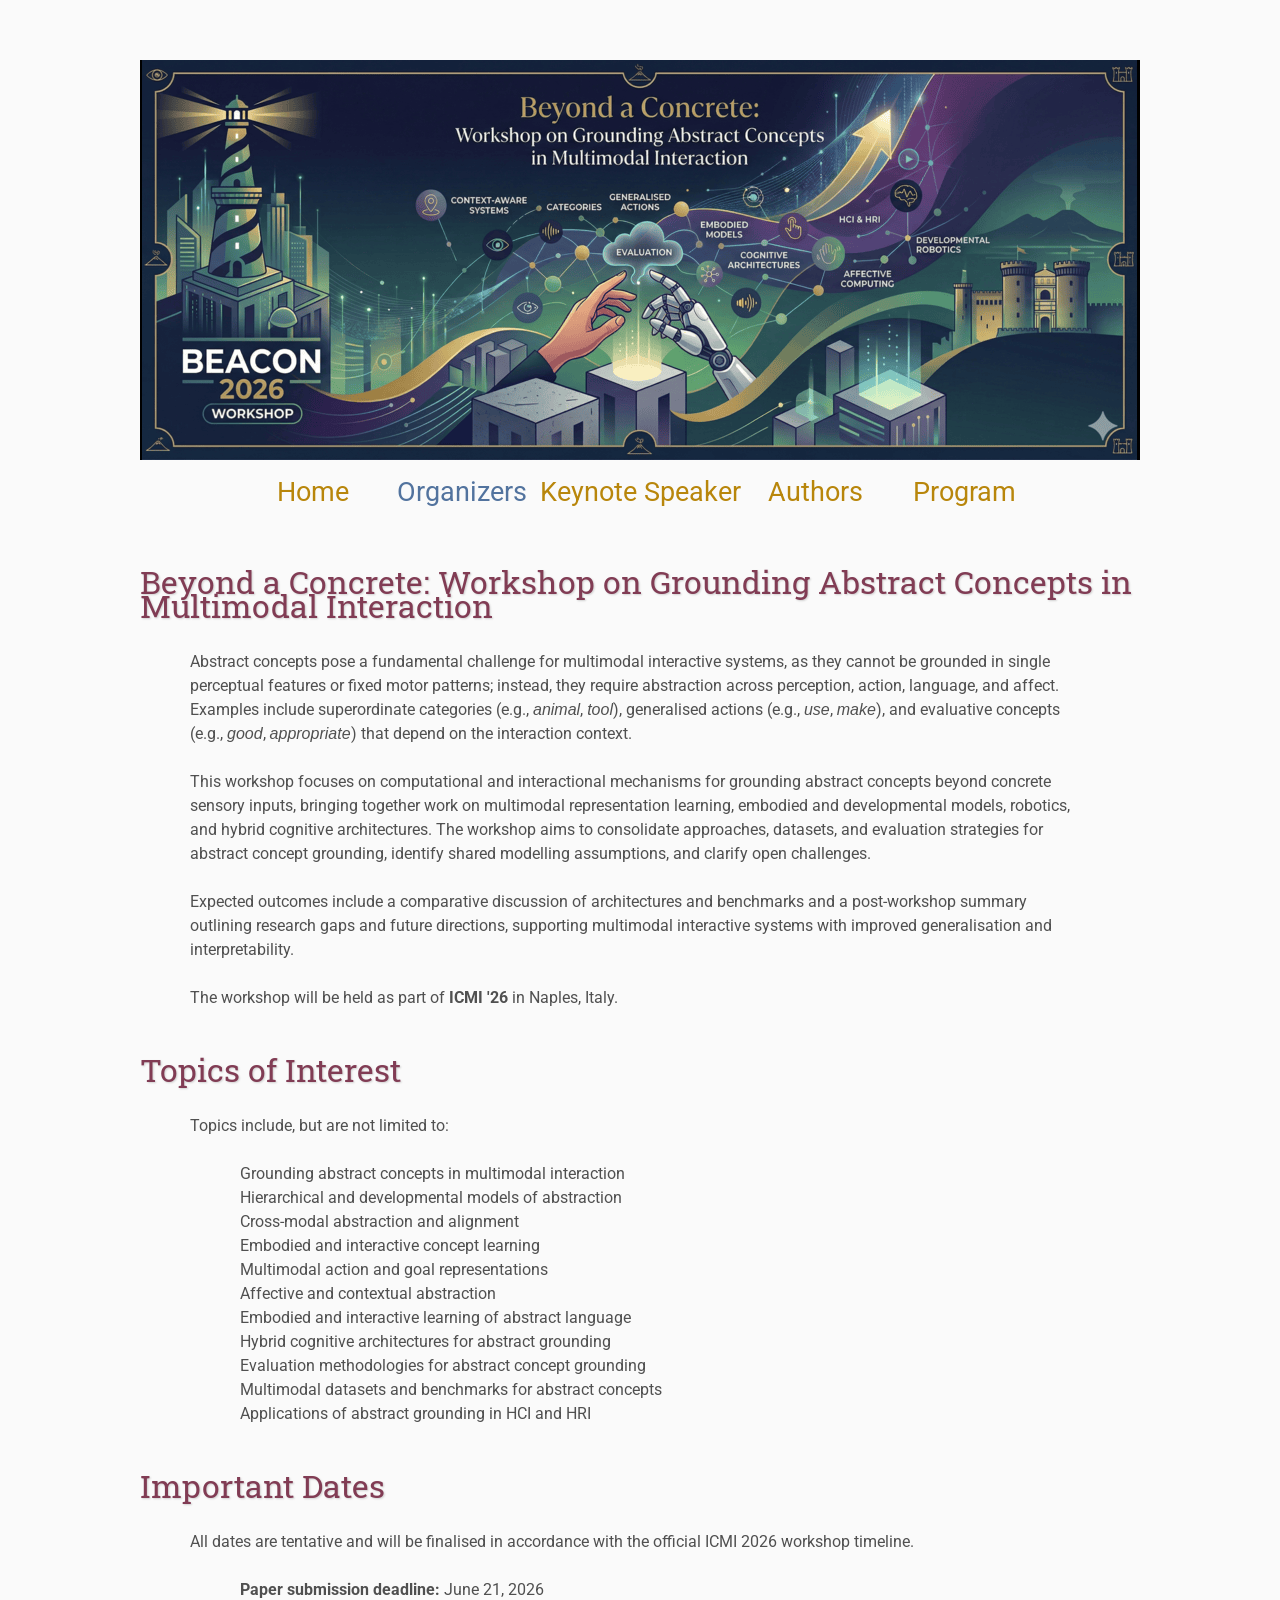
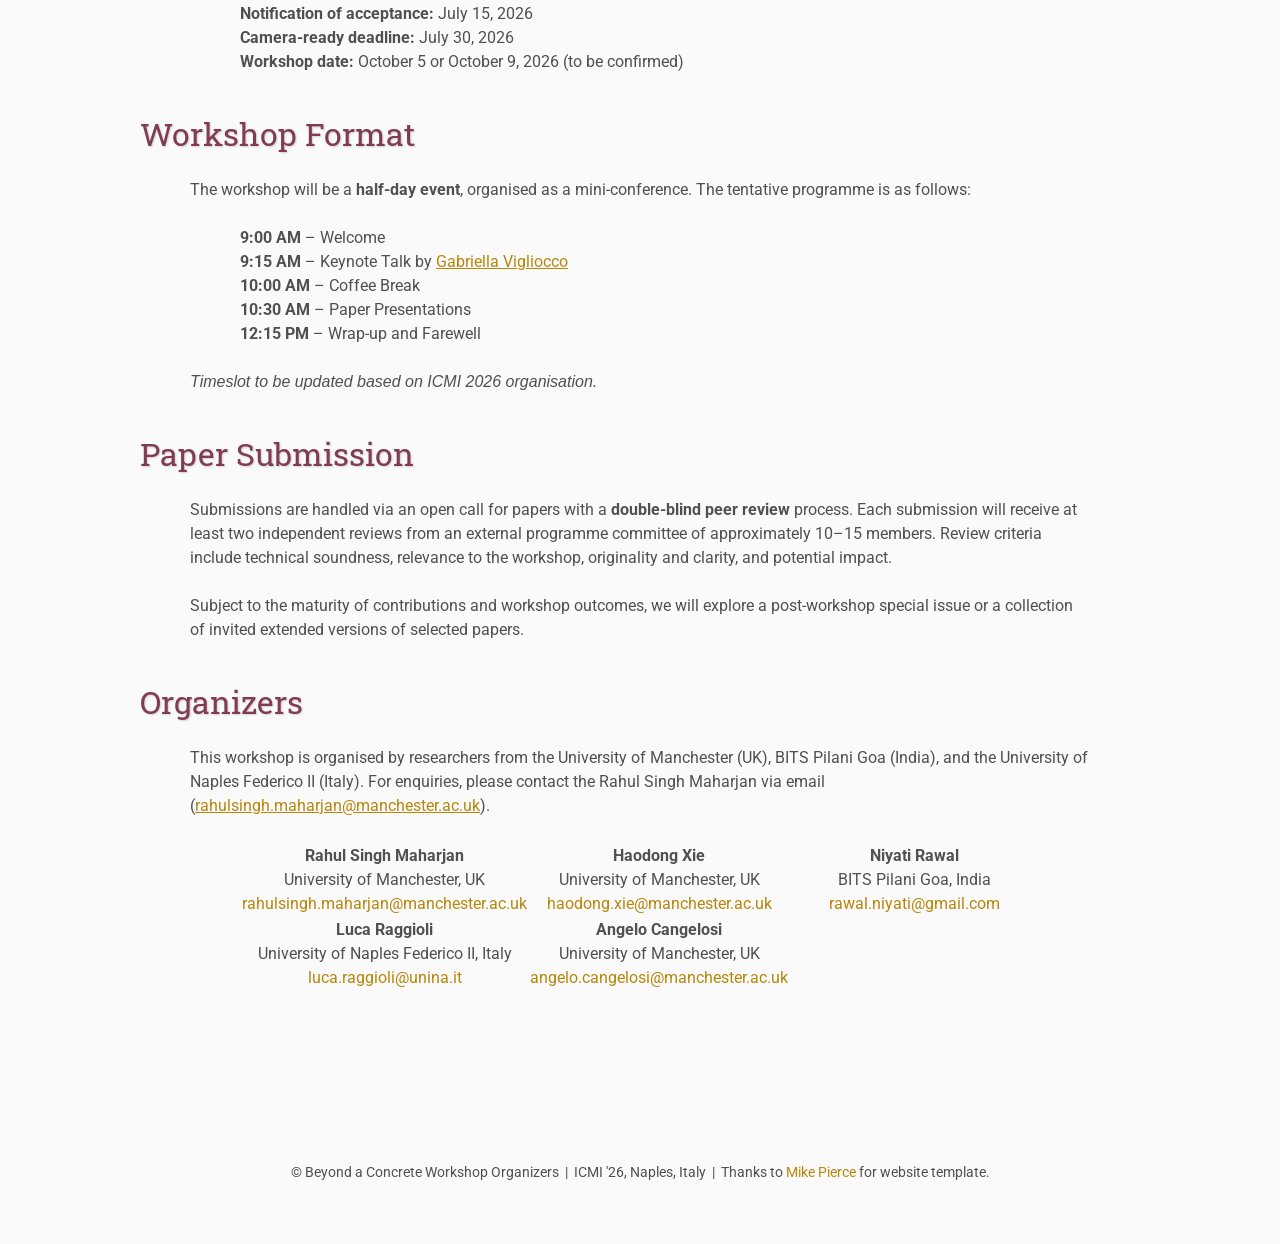
==== commit d247cb60: "Remove directions and flyer pages; update navigation links and titles for consistency" ====
--- a/index.html
+++ b/index.html
@@ -35,12 +35,12 @@
             <td class="navigation">
                 <a title="Keynote Speaker" href="speaker">Keynote Speaker</a>
             </td>
-            <!-- <td class="navigation">
-                <a title="Directions to the Conference" href="directions">Directions</a>
+            <td class="navigation">
+                <a title="Instructions for Authors" href="authors">Authors</a>
             </td>
             <td class="navigation">
-                <a title="Conference Flyer" href="flyer">Flyer</a>
-            </td> -->
+                <a title="Program" href="program">Program</a>
+            </td>
         </tr>
     </table>
  
--- a/assets/main.css
+++ b/assets/main.css
@@ -127,3 +127,33 @@
     table.footer{font-size:0.33em;}
 }
 
+.speaker-container {
+    display: flex;
+    gap: 20px;
+    align-items: flex-start;
+    flex-wrap: wrap; /* allows stacking on small screens */
+}
+
+.speaker-image img {
+    max-width: 200px;
+    height: auto;
+    border-radius: 8px;
+}
+
+.speaker-text {
+    flex: 1;
+    min-width: 250px;
+}
+
+/* Mobile optimization */
+@media (max-width: 768px) {
+    .speaker-container {
+        flex-direction: column;
+        align-items: center;
+        text-align: left;
+    }
+
+    .speaker-image img {
+        max-width: 150px;
+    }
+}
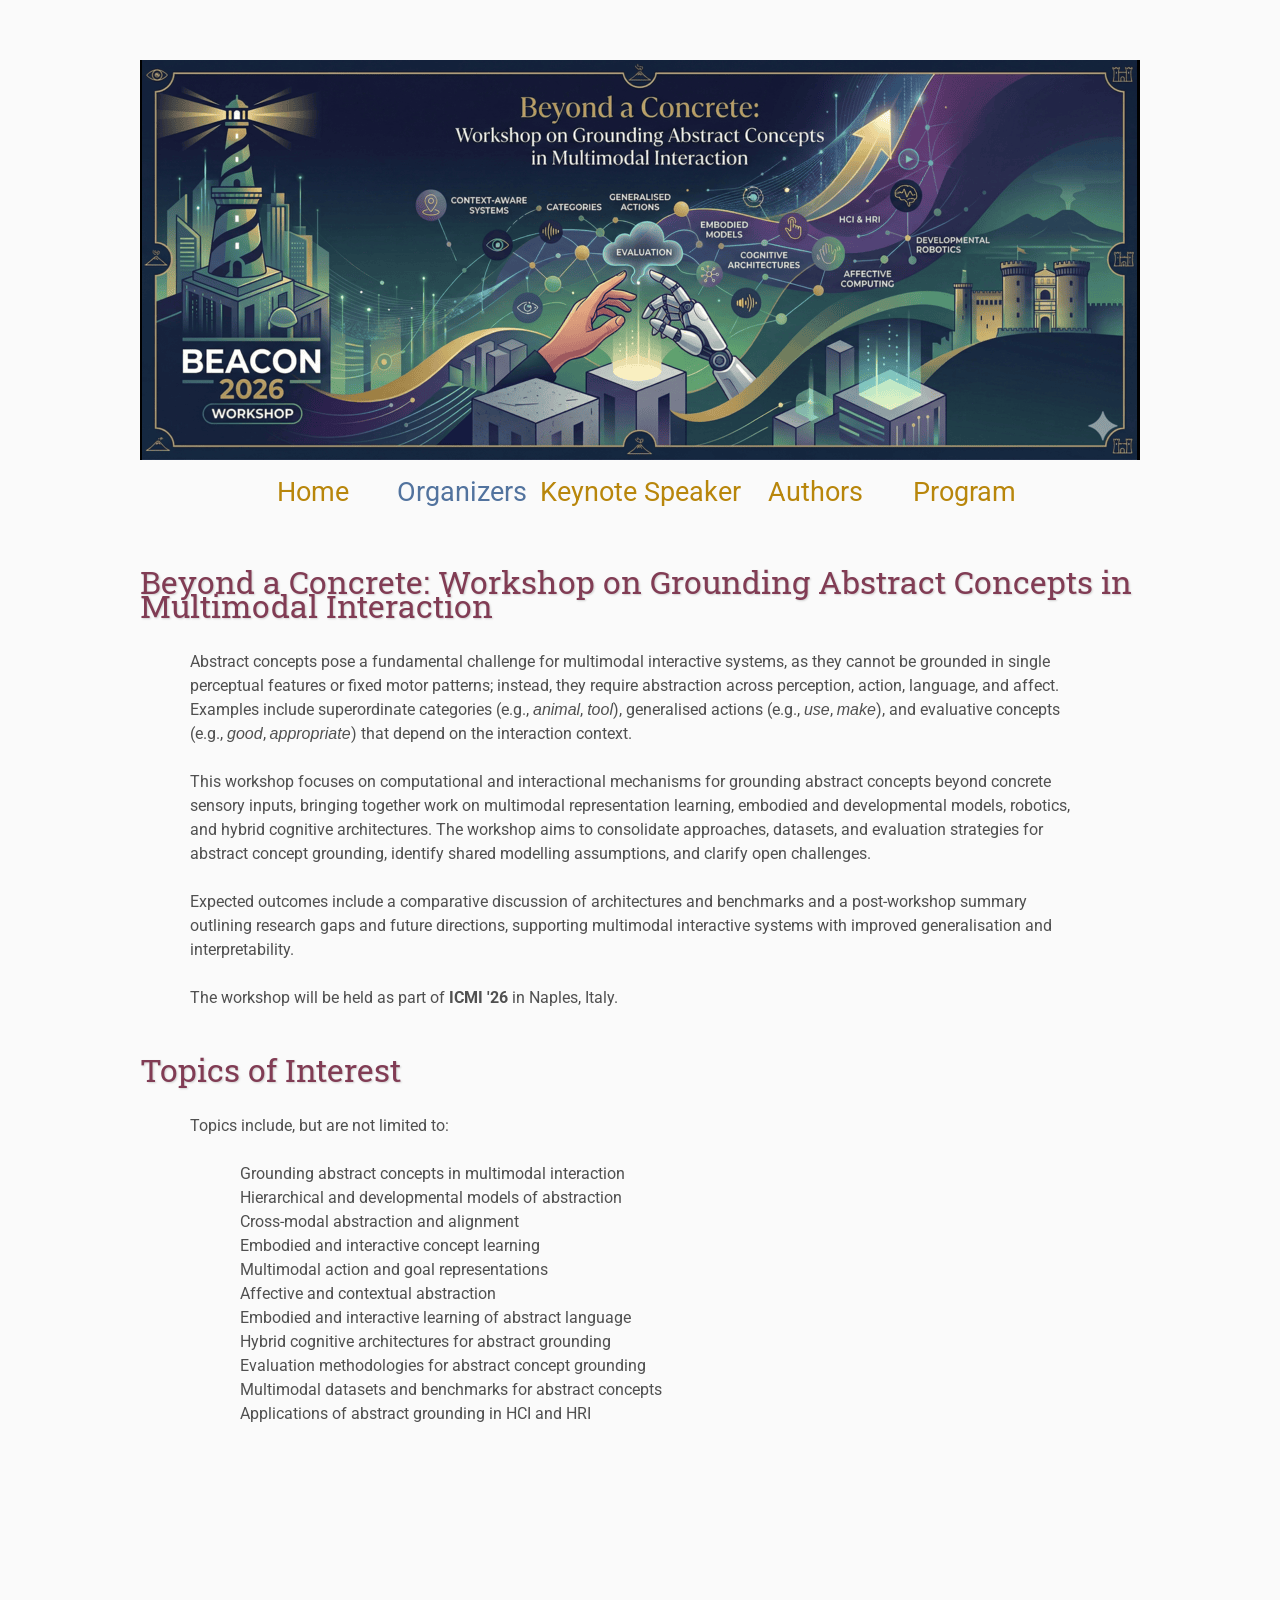
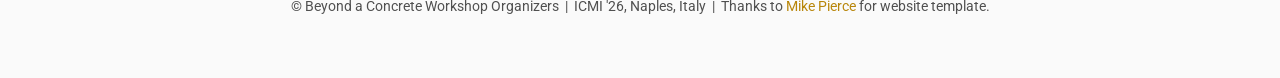
==== commit e503c5a7: "Update program details and navigation links; add important dates and submission guidelines" ====
--- a/index.html
+++ b/index.html
@@ -39,7 +39,7 @@
                 <a title="Instructions for Authors" href="authors">Authors</a>
             </td>
             <td class="navigation">
-                <a title="Program" href="program">Program</a>
+                <a title="Program" href="programs">Program</a>
             </td>
         </tr>
     </table>
@@ -85,78 +85,9 @@
         <li>Applications of abstract grounding in HCI and HRI</li>
     </ul>
  
-    <h2>Important Dates</h2>
-    <p>All dates are tentative and will be finalised in accordance with the official ICMI 2026 workshop timeline.</p>
-    <ul>
-        <li><strong>Paper submission deadline:</strong> June 21, 2026</li>
-        <li><strong>Notification of acceptance:</strong> July 15, 2026</li>
-        <li><strong>Camera-ready deadline:</strong> July 30, 2026</li>
-        <li><strong>Workshop date:</strong> October 5 or October 9, 2026 (to be confirmed)</li>
-    </ul>
+    
  
-    <h2>Workshop Format</h2>
-    <p>
-        The workshop will be a <strong>half-day event</strong>, organised as a mini-conference. The tentative programme is as follows:
-    </p>
-    <ul>
-        <li><strong>9:00 AM</strong> – Welcome</li>
-        <li><strong>9:15 AM</strong> – Keynote Talk by <a href="https://www.ucl.ac.uk/brain-sciences/pals/language-and-cognition-lab">Gabriella Vigliocco</a></li>
-        <li><strong>10:00 AM</strong> – Coffee Break</li>
-        <li><strong>10:30 AM</strong> – Paper Presentations</li>
-        <li><strong>12:15 PM</strong> – Wrap-up and Farewell</li>
-    </ul>
-    <p><em>Timeslot to be updated based on ICMI 2026 organisation.</em></p>
- 
-    <h2>Paper Submission</h2>
-    <p>
-        Submissions are handled via an open call for papers with a <strong>double-blind peer review</strong> process.
-        Each submission will receive at least two independent reviews from an external programme committee of
-        approximately 10–15 members. Review criteria include technical soundness, relevance to the workshop,
-        originality and clarity, and potential impact.
-    </p>
-    <p>
-        Subject to the maturity of contributions and workshop outcomes, we will explore a post-workshop special
-        issue or a collection of invited extended versions of selected papers.
-    </p>
- 
-    <h2>Organizers</h2>
-    <p>This workshop is organised by researchers from the University of Manchester (UK), BITS Pilani Goa (India),
-        and the University of Naples Federico II (Italy). 
-        <!-- It is supported by the ERC Advanced project <em>eTALK</em> (UKRI funded). -->
-        For enquiries, please contact the Rahul Singh Maharjan via email (<a href="mailto:rahulsingh.maharjan@manchester.ac.uk">rahulsingh.maharjan@manchester.ac.uk</a>).
-    </p>
-    <table class="sponsors">
-        <tr>
-            <td class="sponsor">
-                <strong>Rahul Singh Maharjan</strong><br>
-                University of Manchester, UK<br>
-                <a href="mailto:rahulsingh.maharjan@manchester.ac.uk">rahulsingh.maharjan@manchester.ac.uk</a>
-            </td>
-            <td class="sponsor">
-                <strong>Haodong Xie</strong><br>
-                University of Manchester, UK<br>
-                <a href="mailto:haodong.xie@manchester.ac.uk">haodong.xie@manchester.ac.uk</a>
-            </td>
-            <td class="sponsor">
-                <strong>Niyati Rawal</strong><br>
-                BITS Pilani Goa, India<br>
-                <a href="mailto:rawal.niyati@gmail.com">rawal.niyati@gmail.com</a>
-            </td>
-        </tr>
-        <tr>
-            <td class="sponsor">
-                <strong>Luca Raggioli</strong><br>
-                University of Naples Federico II, Italy<br>
-                <a href="mailto:luca.raggioli@unina.it">luca.raggioli@unina.it</a>
-            </td>
-            <td class="sponsor">
-                <strong>Angelo Cangelosi</strong><br>
-                University of Manchester, UK<br>
-                <a href="mailto:angelo.cangelosi@manchester.ac.uk">angelo.cangelosi@manchester.ac.uk</a>
-            </td>
-            <td class="sponsor"></td>
-        </tr>
-    </table>
+    
  
     <footer>
         &copy; Beyond a Concrete Workshop Organizers &nbsp;|&nbsp; ICMI '26, Naples, Italy
--- a/assets/main.css
+++ b/assets/main.css
@@ -156,4 +156,36 @@
     .speaker-image img {
         max-width: 150px;
     }
+}
+
+.program-overview {
+    margin-bottom: 20px;
+}
+
+.program-schedule {
+    margin-top: 10px;
+    padding-left: 20px;
+}
+
+.program-schedule li {
+    margin-bottom: 6px;
+}
+
+.program-note {
+    margin-top: 15px;
+    font-size: 0.9em;
+    color: #555;
+}
+
+.important-dates {
+    margin-top: 10px;
+    padding-left: 20px;
+}
+
+.important-dates li {
+    margin-bottom: 6px;
+}
+
+a {
+    word-break: break-word; /* prevents long links from breaking layout on mobile */
 }
